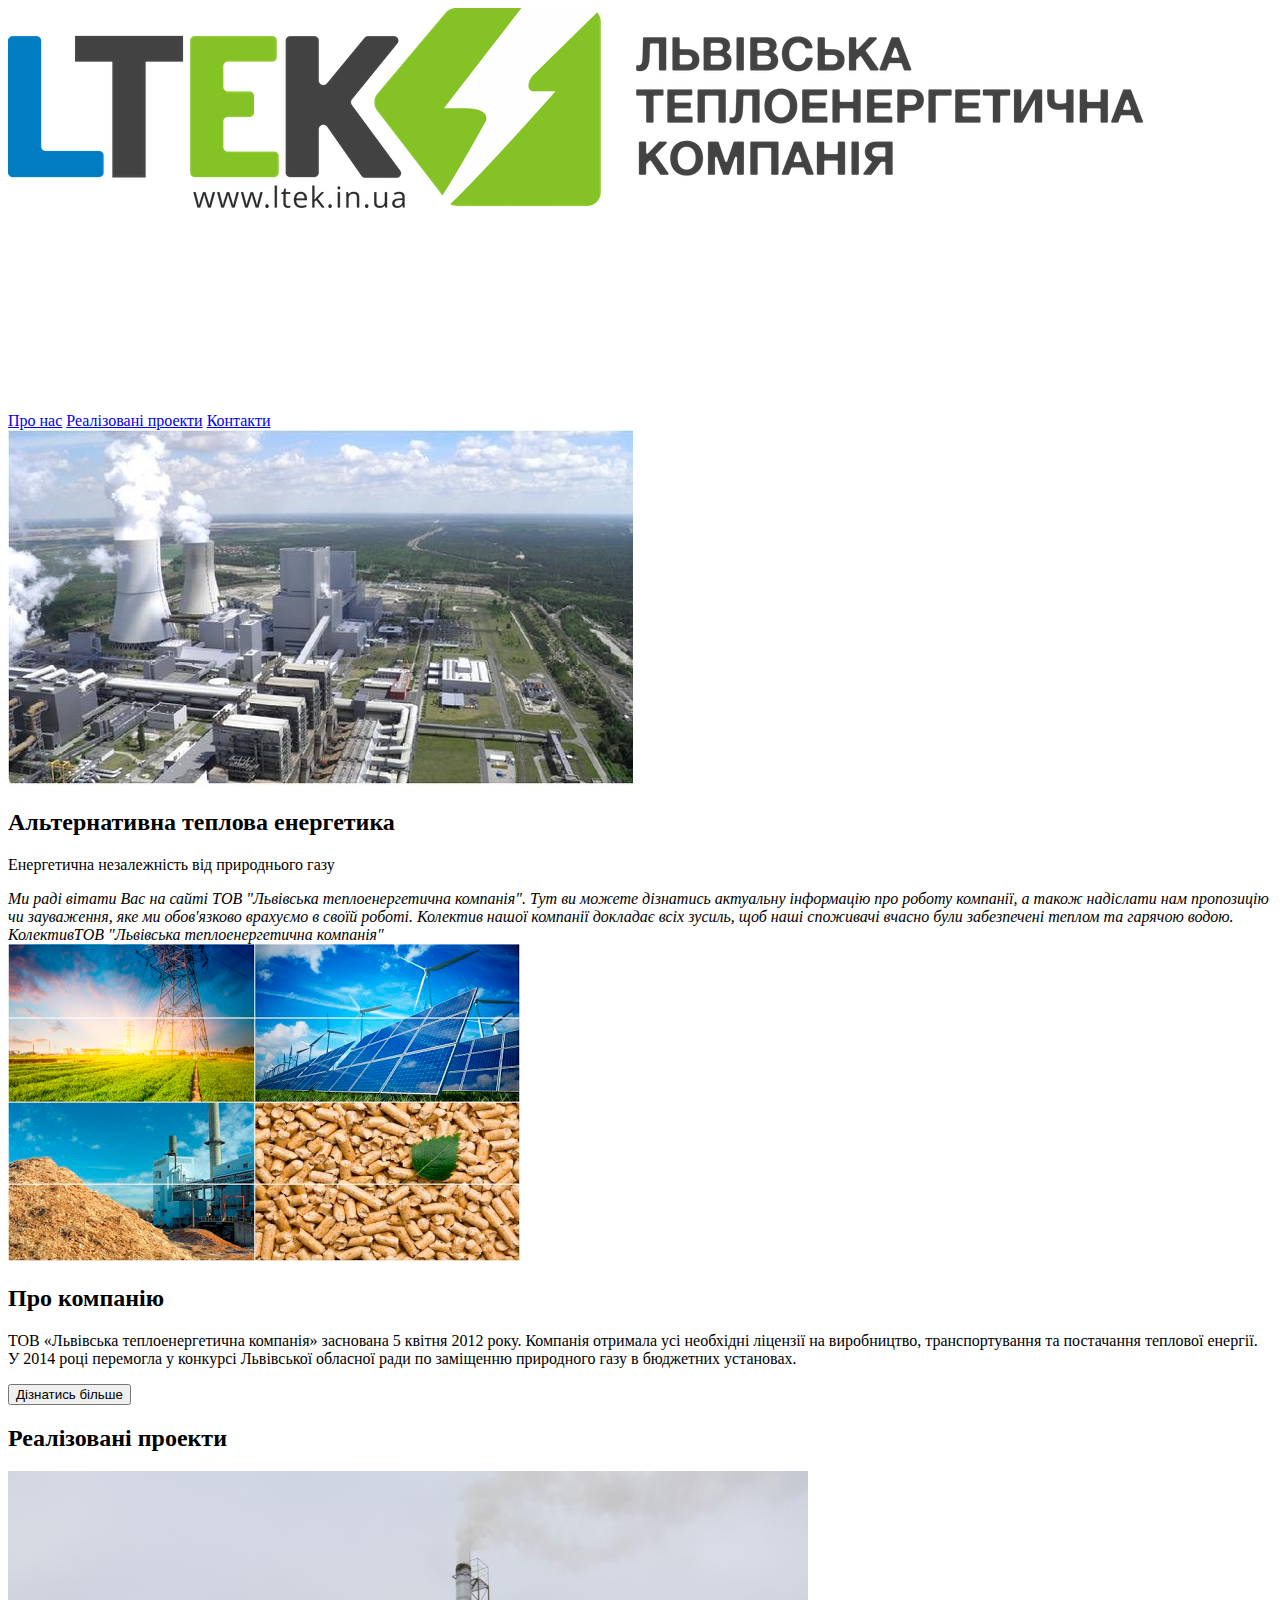
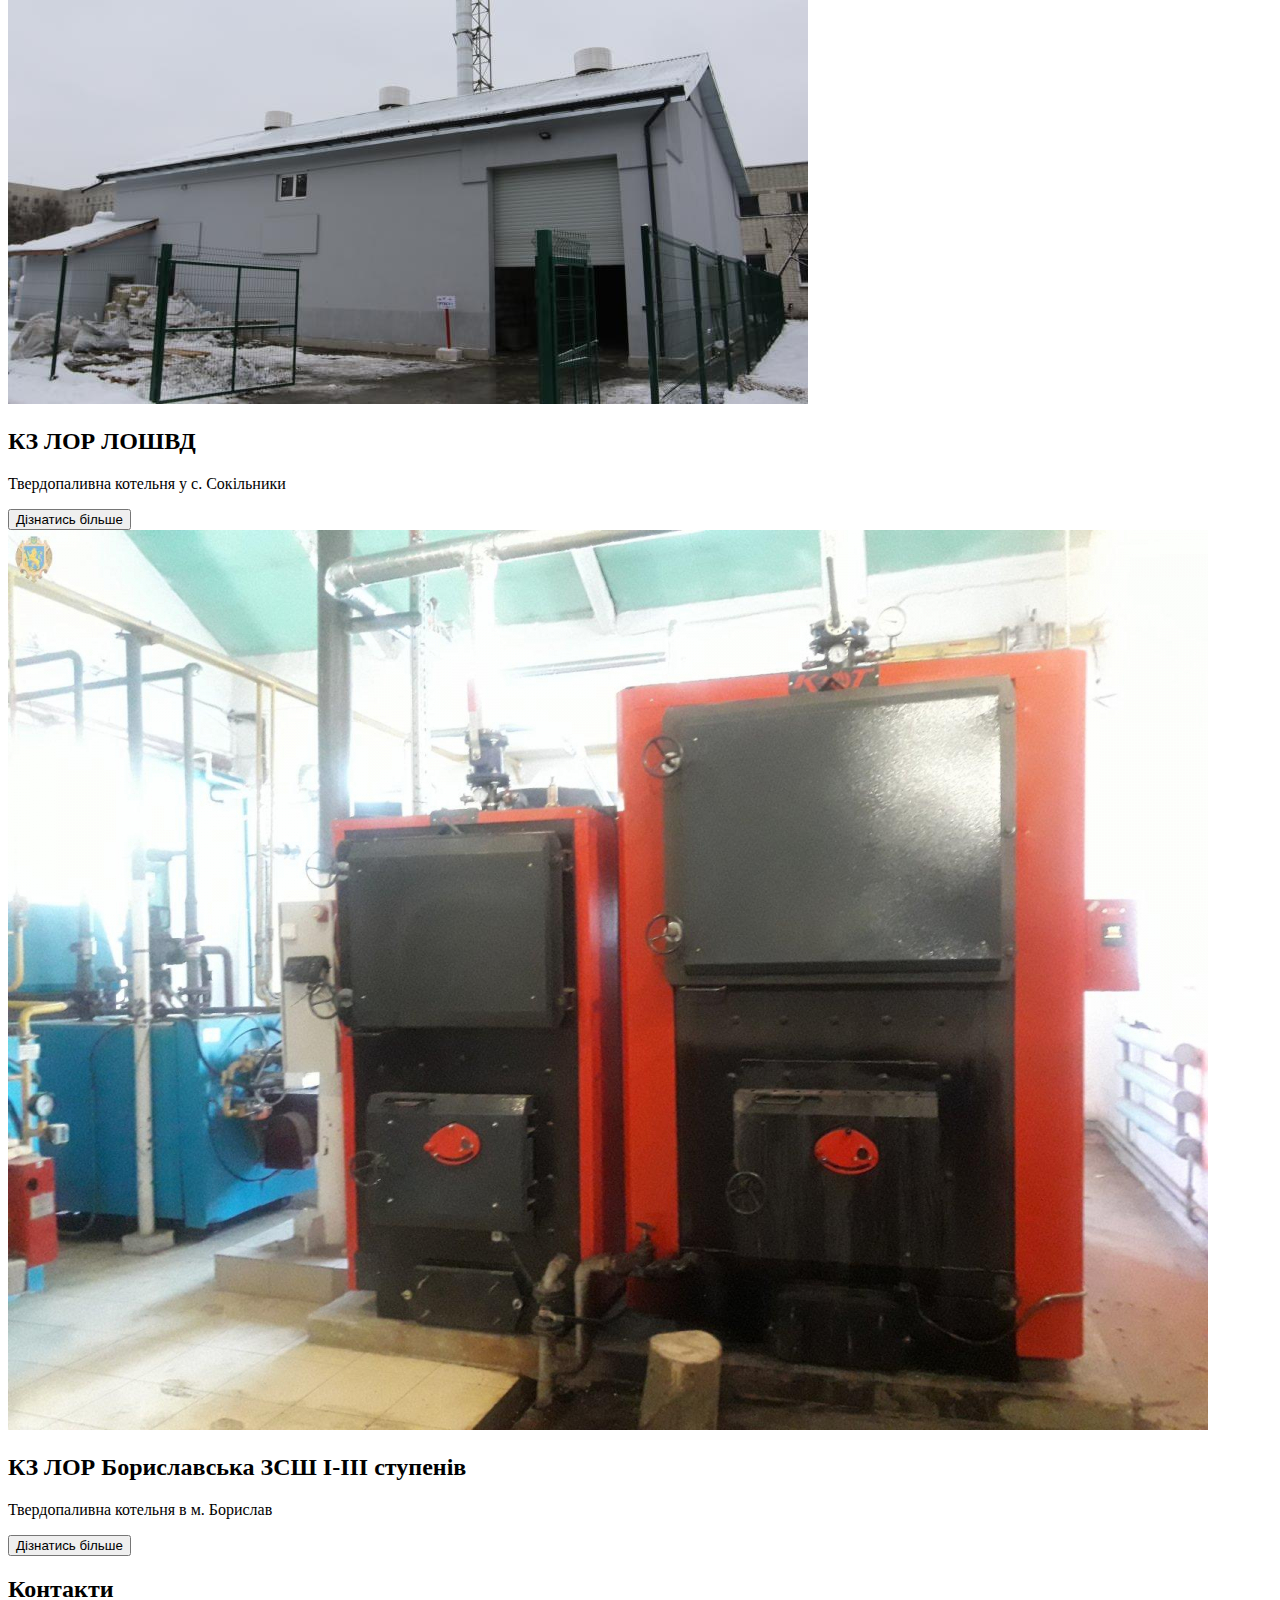
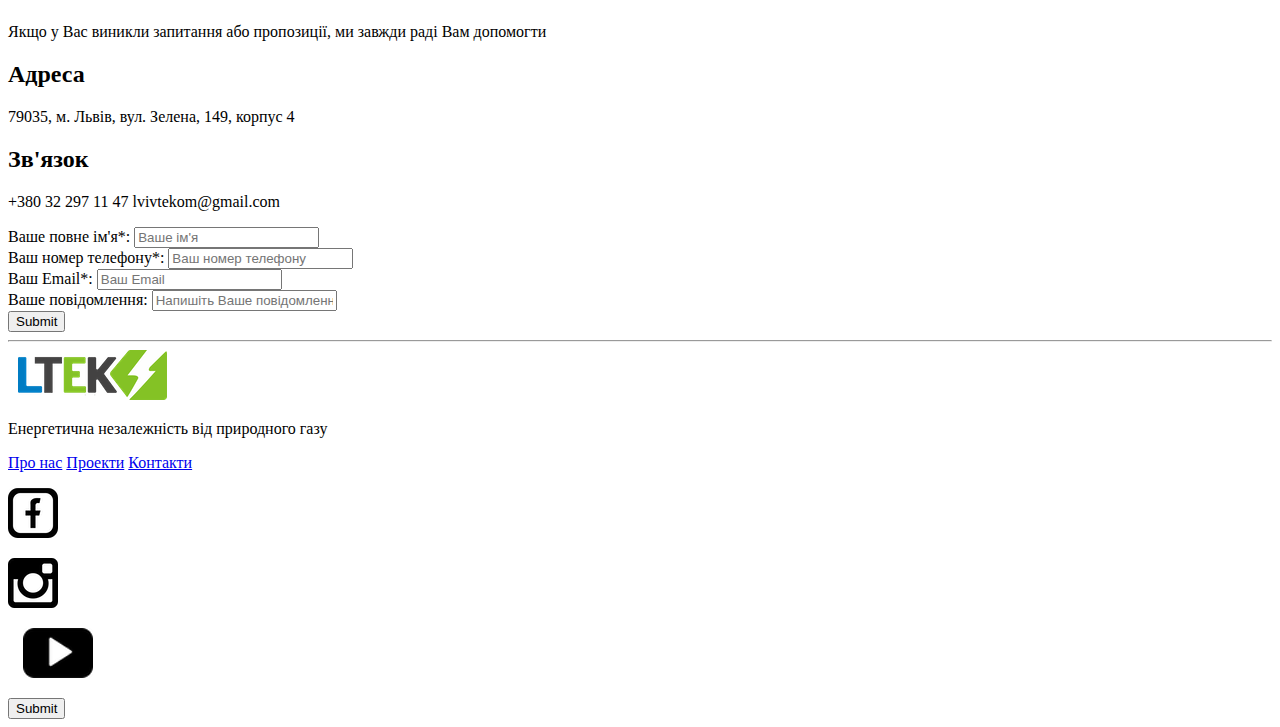
==== index.html @ 94f96f2f "Eding footer" ====
<!DOCTYPE html>
<html lang="uk">
<head>
    <meta charset="UTF-8">
    <meta name="viewport" content="width=device-width, initial-scale=1.0">
    <title>LTEK</title>
</head>
<body>
    <header>
         <img src="img/lteklogo.png" alt="logo ltek">
         <nav>
             <a href="#about_us">Про нас</a> 
             <a href="#projects">Реалізовані проекти</a> 
             <a href="#contacts">Контакти</a> 
         </nav>
         <div class="baner">
             <img src="img/teplostancija.jpg" alt="теплостанція">

             <h2>Альтернативна теплова енергетика</h2>
             <p>Енергетична незалежність від природнього газу</p>
             <i>
             Ми раді вітати Вас на сайті ТОВ "Львівська теплоенергетична компанія". Тут ви можете дізнатись актуальну інформацію про роботу компанії, 
             а також надіслати нам пропозицію чи зауваження, яке ми обов'язково врахуємо в своїй роботі.
             Колектив нашої компанії докладає всіх зусиль, щоб наші споживачі вчасно були забезпечені теплом та гарячою водою.
             КолективТОВ "Львівська теплоенергетична компанія"
             </i>
         </div>    
    </header>
    <main>
        <div class="about us">
            <img src="img/banerabus.jpg" alt="про нас">
            <h2 id="about_us">Про компанію</h2>
            <p>
                ТОВ «Львівська теплоенергетична компанія» заснована 5 квітня 2012 року. 
                Компанія отримала усі необхідні ліцензії на виробництво, транспортування та постачання теплової енергії. 
                У 2014 році перемогла у конкурсі Львівської обласної ради по заміщенню природного газу в бюджетних установах.
            </p>
            <form action="aboutus.html">
                <button>Дізнатись більше</button>
            </form>
        </div>
        <div class="projects">
        <h2 id="projects">Реалізовані проекти</h2>
            <div class="sokilnyky">
            <img src="img/sokilnyky.jpg" alt="котельня в сокільниках">
            <h2>КЗ ЛОР ЛОШВД</h2>
            <p>Твердопаливна котельня у с. Сокільники</p>
            <form action="sokilnyky.html">
                <button>Дізнатись більше</button>
            </form>    
            </div>
            <div class="boryslav">
            <img src="img/kotelnaboryslav.jpg" alt="котельня в бориславі">
            <h2>КЗ ЛОР Бориславська ЗСШ І-ІІІ ступенів</h2>
            <p>Твердопаливна котельня в м. Борислав</p>
            <form action="boryslav.html">
                <button>Дізнатись більше</button>
            </form> 
            </div>
        </div>
        <div class="contacts">
            <!---Contacts-->
            <div>
                 <h2 id="contacts">Контакти</h2>
                 <p>Якщо у Вас виникли запитання або пропозиції, ми завжди раді Вам допомогти</p>
                 <h2>Адреса</h2>
                 <p>79035, м. Львів, вул. Зелена, 149, корпус 4</p>
                 <h2>Зв'язок</h2>
                 <p>+380 32 297 11 47 lvivtekom@gmail.com</p>
            </div>
            <!--Map-->
            <div></div>
            <!--Form-->
            <div>
             <form action="https://formspree.io/xjvanzgj" method="post">
                <label id="email">Ваше повне ім'я*:
                        <input type="text" placeholder="Ваше ім'я" name="user name" required>
                    </label><br> 
                    <label>Ваш номер телефону*:
                        <input type="text" placeholder="Ваш номер телефону" name="user phone number" required>
                    </label><br>   
                    <label>Ваш Email*:
                        <input type="email" placeholder="Ваш Email" name="user email" required>
                    </label><br>
                    <label>Ваше повідомлення:
                        <input type="text" placeholder="Напишіть Ваше повідомлення" name="textarea" required>
                    </label><br>
                    <label>
                        <input type="submit">
                    </label> 
             </form>       
            </div>
        </div>
    </main>
    <hr>
    <footer>
    <!--Block ltek-->
        <div>
            <img src="img/logosmal.png" alt="маленьке лого">
            <p>Енергетична незалежність від природного газу</p>
        </div>
        <!--Block Nav-->
        <div>
            <nav>
                <a href="#about_us">Про нас</a> 
                <a href="#projects">Проекти</a> 
                <a href="#contacts">Контакти</a> 
            </nav>
        </div>
        <!--Block Social-->
        <div>
            <p><a href="https://www.facebook.com/LTEK-%D0%9B%D1%8C%D0%B2%D1%96%D0%B2%D1%81%D1%8C%D0%BA%D0%B0-%D1%82%D0%B5%D0%BF%D0%BB%D0%BE%D0%B5%D0%BD%D0%B5%D1%80%D0%B3%D0%B5%D1%82%D0%B8%D1%87%D0%BD%D0%B0-%D0%BA%D0%BE%D0%BC%D0%BF%D0%B0%D0%BD%D1%96%D1%8F-985039358266284"><img src="img/facelogo.png" alt="facebook"></a></p>
            <p><a href="https://www.instagram.com/"><img src="img/instalogo.png" alt="instagram"></a></p>
            <p><a href="https://www.youtube.com./"><img src="img/youtubelogo.png" alt="youtube"></a></p> 
        </div>
        <!--Block Send Email-->
        <div>
         <form action="#email" method="post">
            <label>
                <input type="submit">
            </label> 
         </form> 
        </div>
    </footer>
</body>
</html>
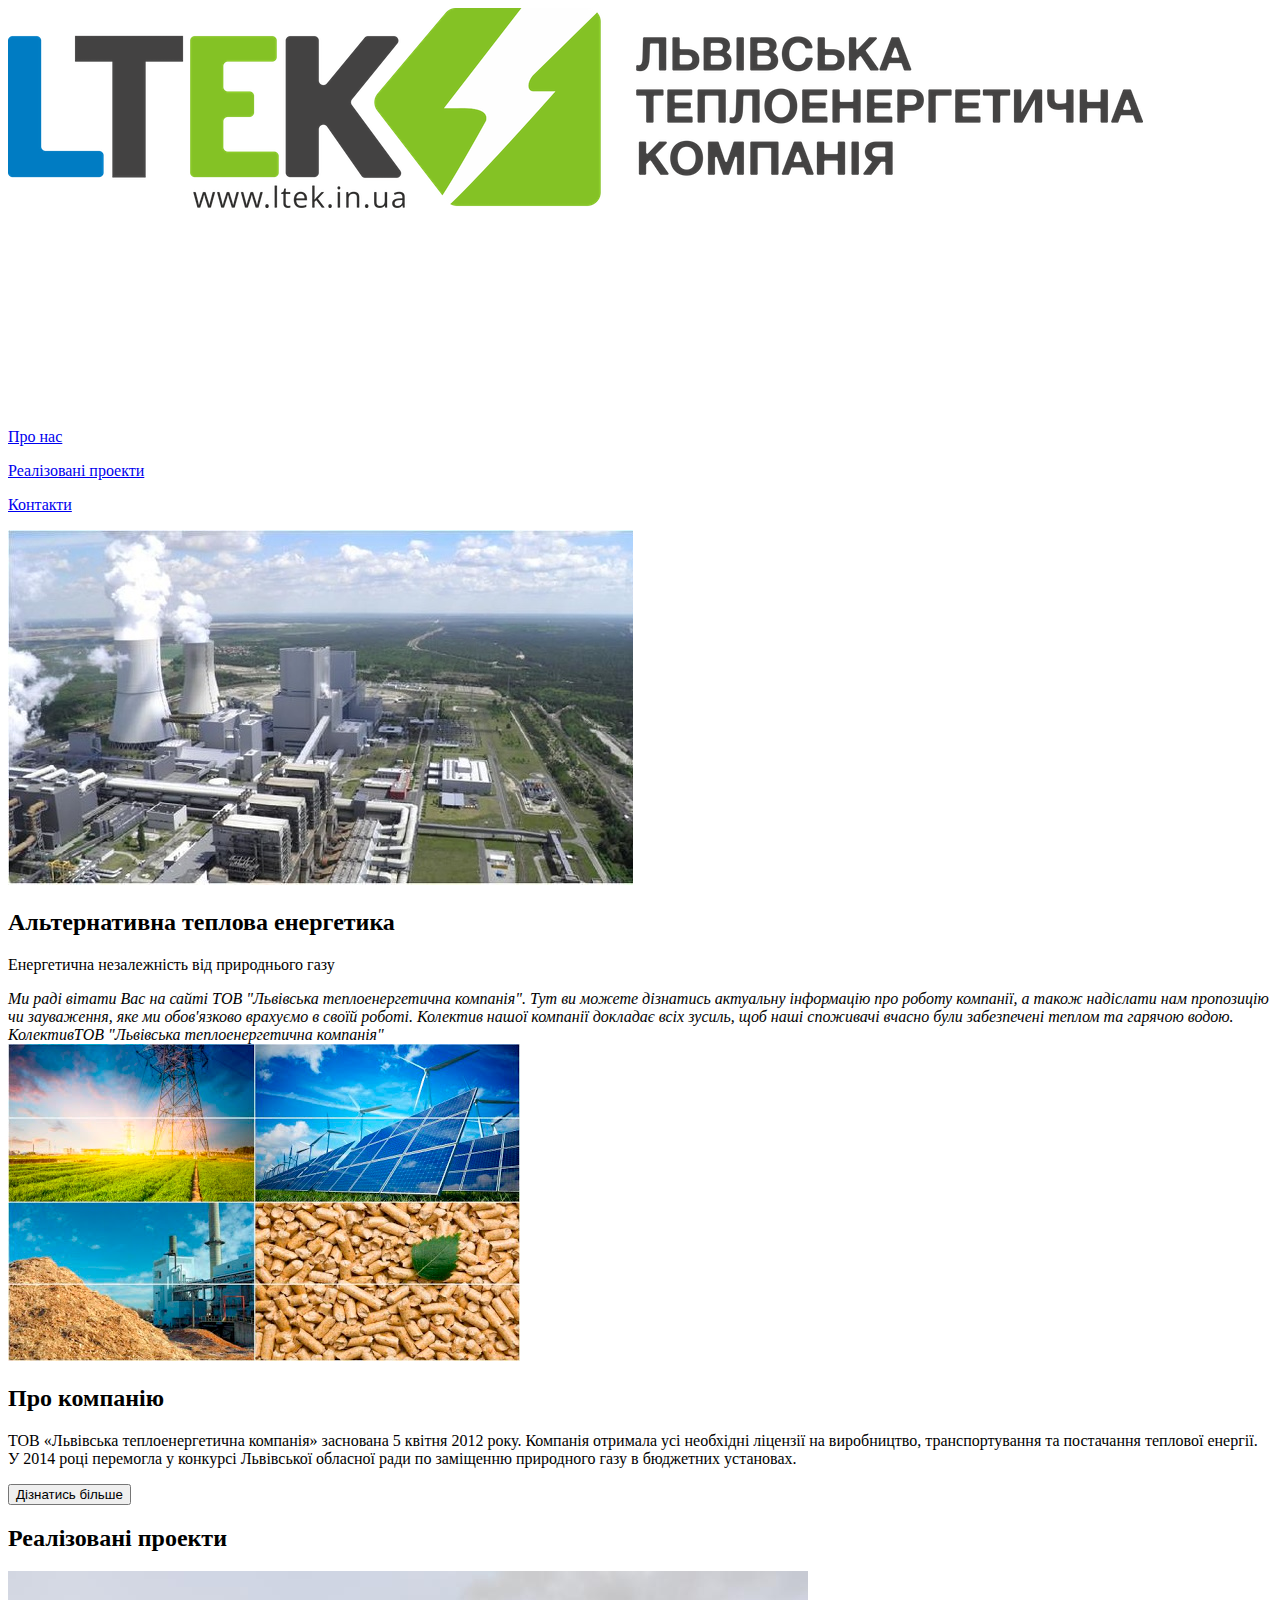
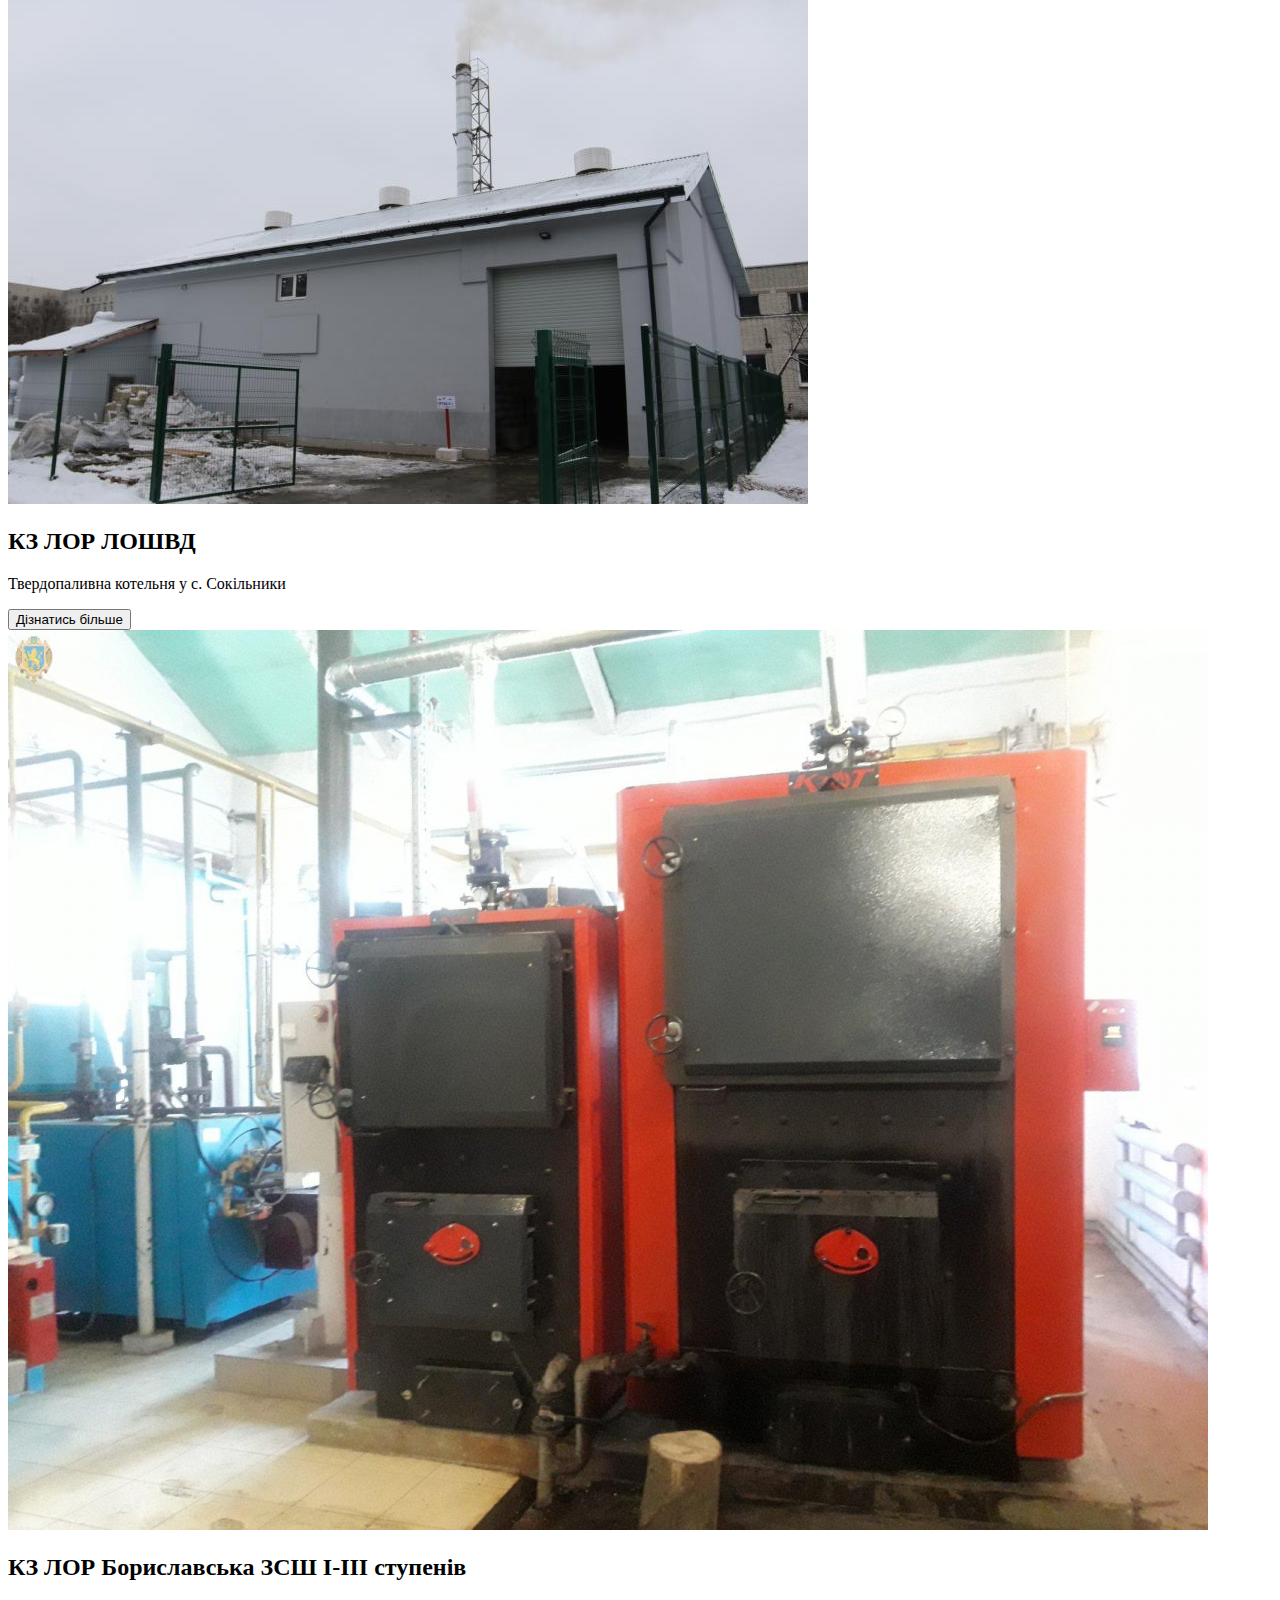
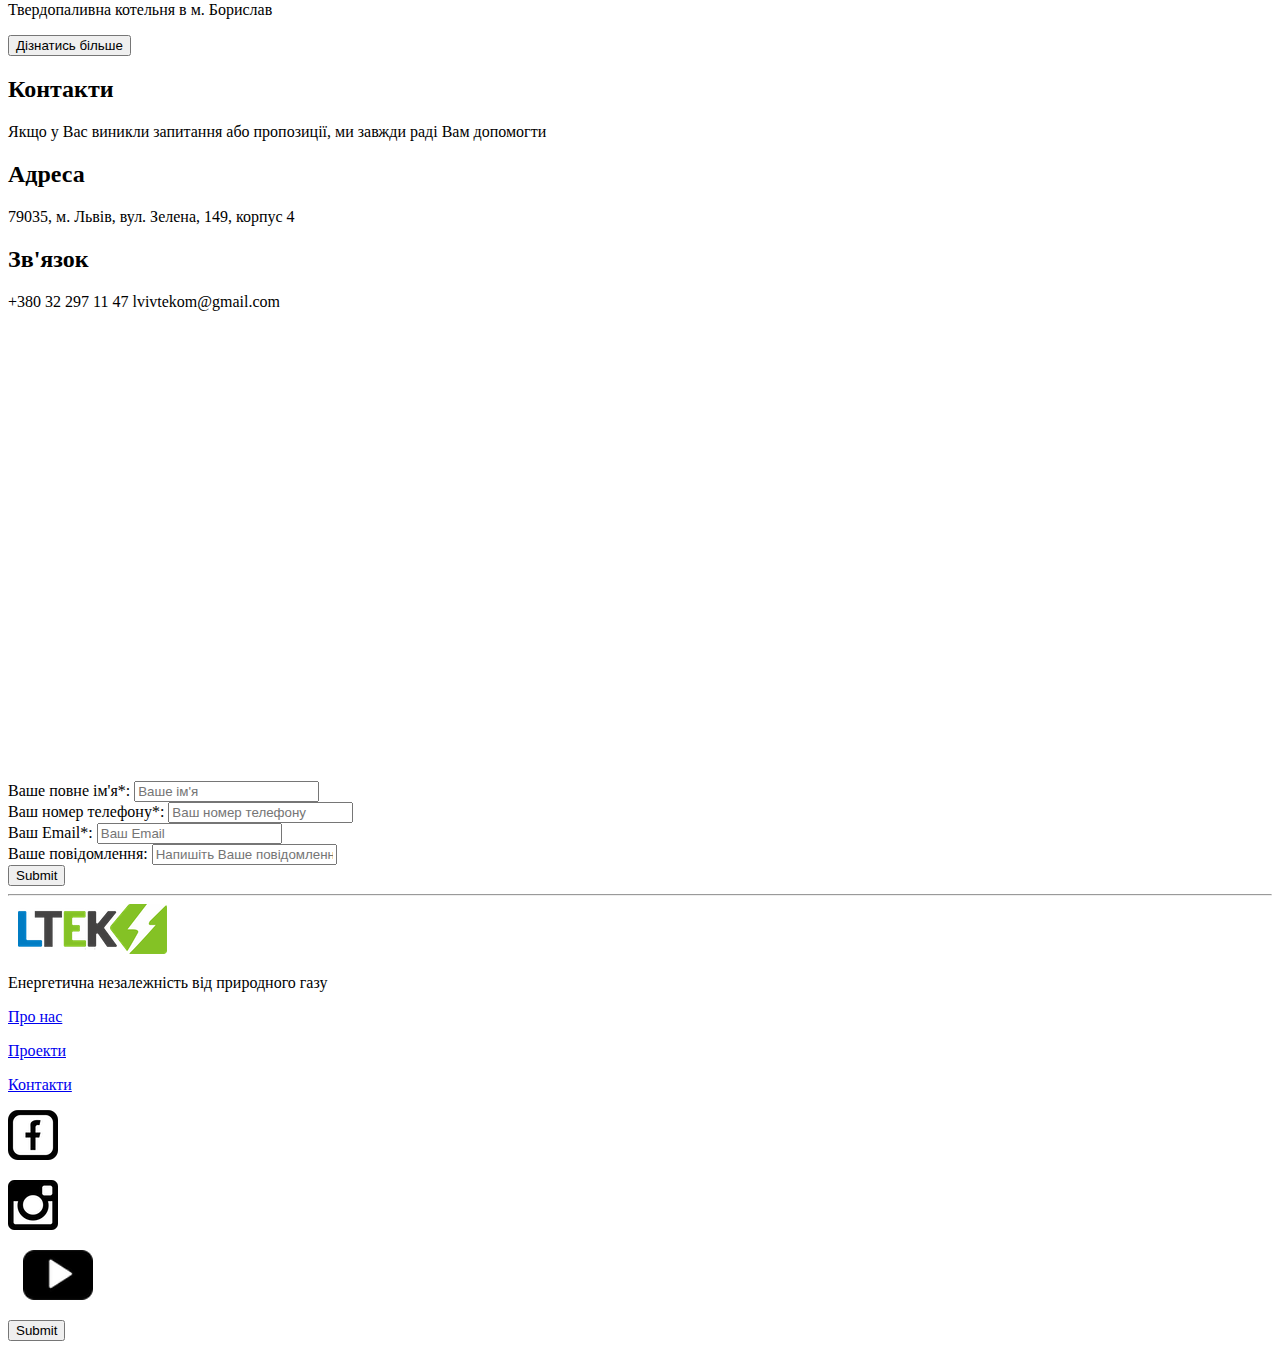
==== commit 95a7eedc: "Edd paragraph" ====
--- a/index.html
+++ b/index.html
@@ -9,9 +9,9 @@
     <header>
          <img src="img/lteklogo.png" alt="logo ltek">
          <nav>
-             <a href="#about_us">Про нас</a> 
-             <a href="#projects">Реалізовані проекти</a> 
-             <a href="#contacts">Контакти</a> 
+             <p><a href="#about_us">Про нас</a></p> 
+             <p><a href="#projects">Реалізовані проекти</a><p> 
+             <p><a href="#contacts">Контакти</a></p> 
          </nav>
          <div class="baner">
              <img src="img/teplostancija.jpg" alt="теплостанція">
@@ -69,7 +69,9 @@
                  <p>+380 32 297 11 47 lvivtekom@gmail.com</p>
             </div>
             <!--Map-->
-            <div></div>
+            <div>
+                <iframe src="https://www.google.com/maps/embed?pb=!1m18!1m12!1m3!1d1079.5494850523044!2d24.060836368935476!3d49.81314062040623!2m3!1f0!2f0!3f0!3m2!1i1024!2i768!4f13.1!3m3!1m2!1s0x473ae8040be5b4b1%3A0x17933a76e7e76fe6!2z0YPQuy4g0JfQtdC70ZHQvdCw0Y8sIDE0OQ!5e0!3m2!1sru!2sua!4v1602496177119!5m2!1sru!2sua" width="600" height="450" style="border:0;" allowfullscreen="" aria-hidden="false" tabindex="0"></iframe>
+            </div>
             <!--Form-->
             <div>
              <form action="https://formspree.io/xjvanzgj" method="post">
@@ -102,9 +104,9 @@
         <!--Block Nav-->
         <div>
             <nav>
-                <a href="#about_us">Про нас</a> 
-                <a href="#projects">Проекти</a> 
-                <a href="#contacts">Контакти</a> 
+                <p><a href="#about_us">Про нас</a></p> 
+                <p><a href="#projects">Проекти</a></p> 
+                <p><a href="#contacts">Контакти</a></p> 
             </nav>
         </div>
         <!--Block Social-->
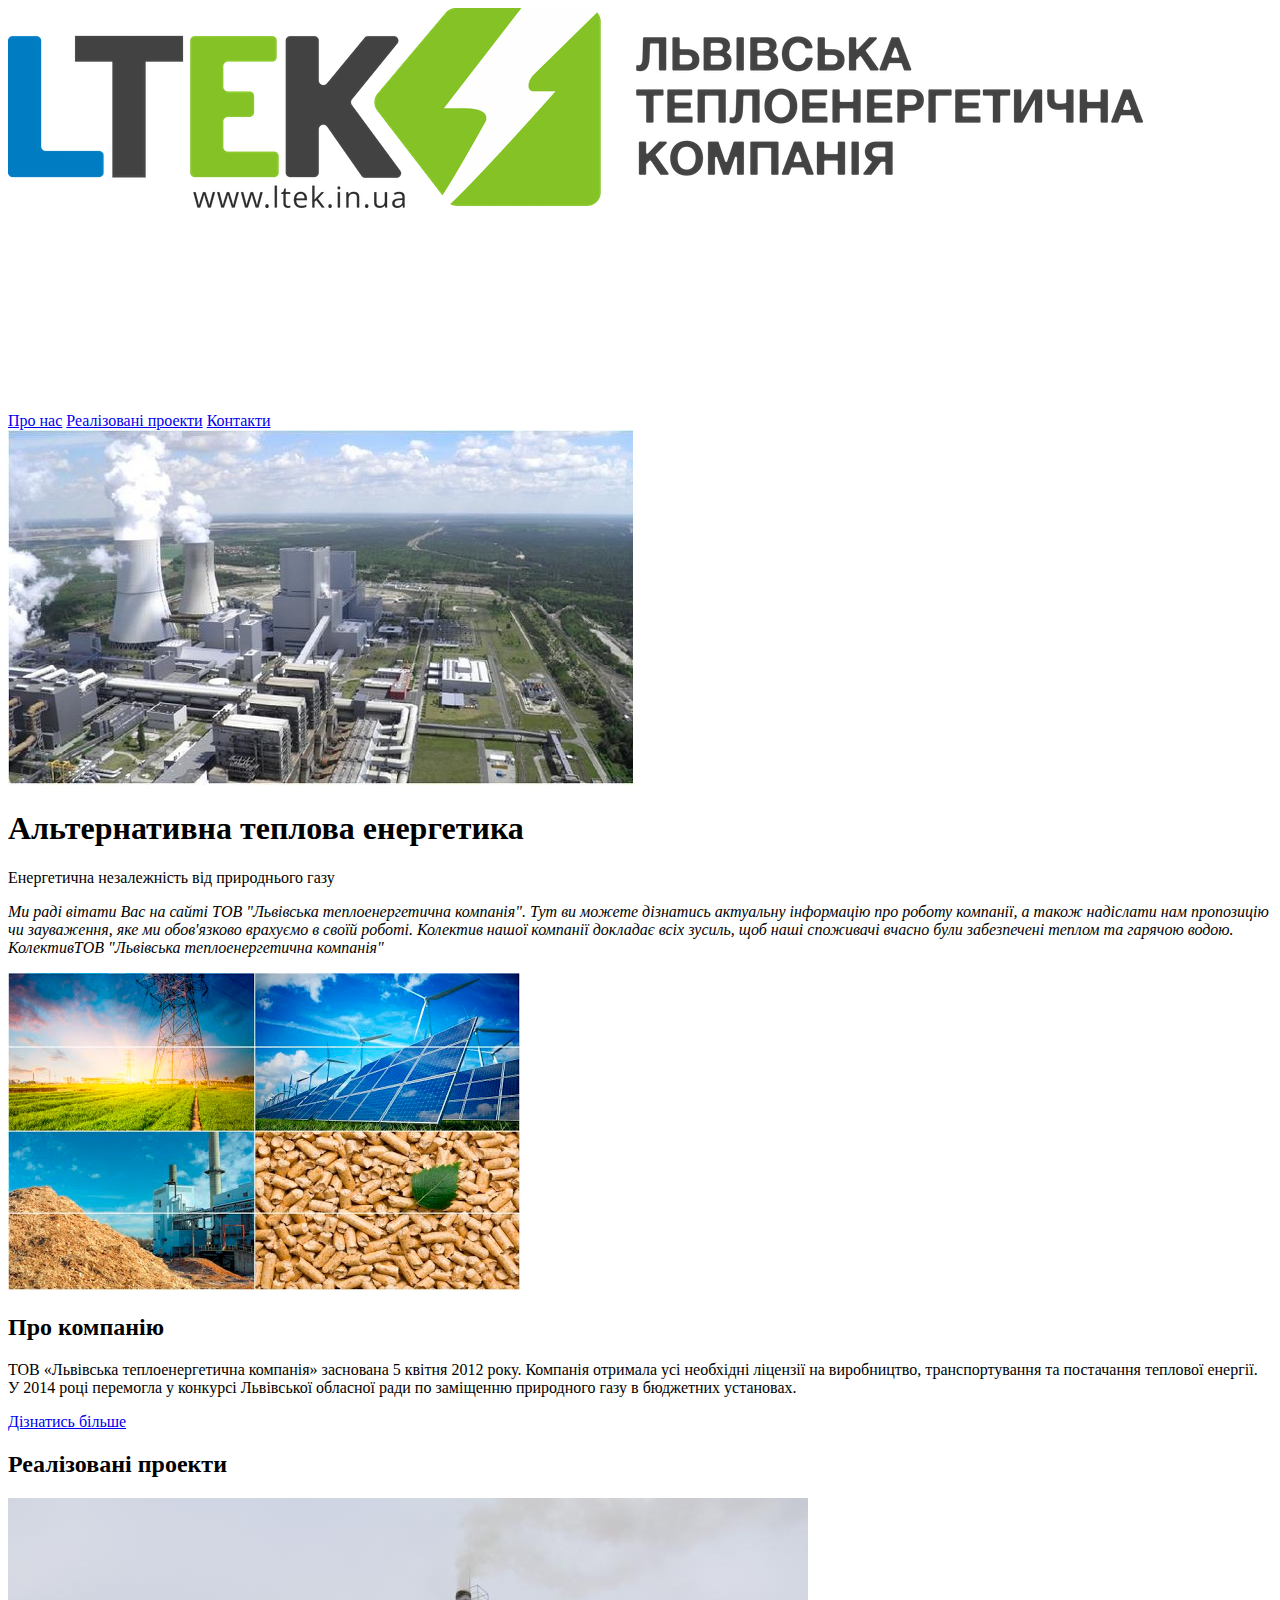
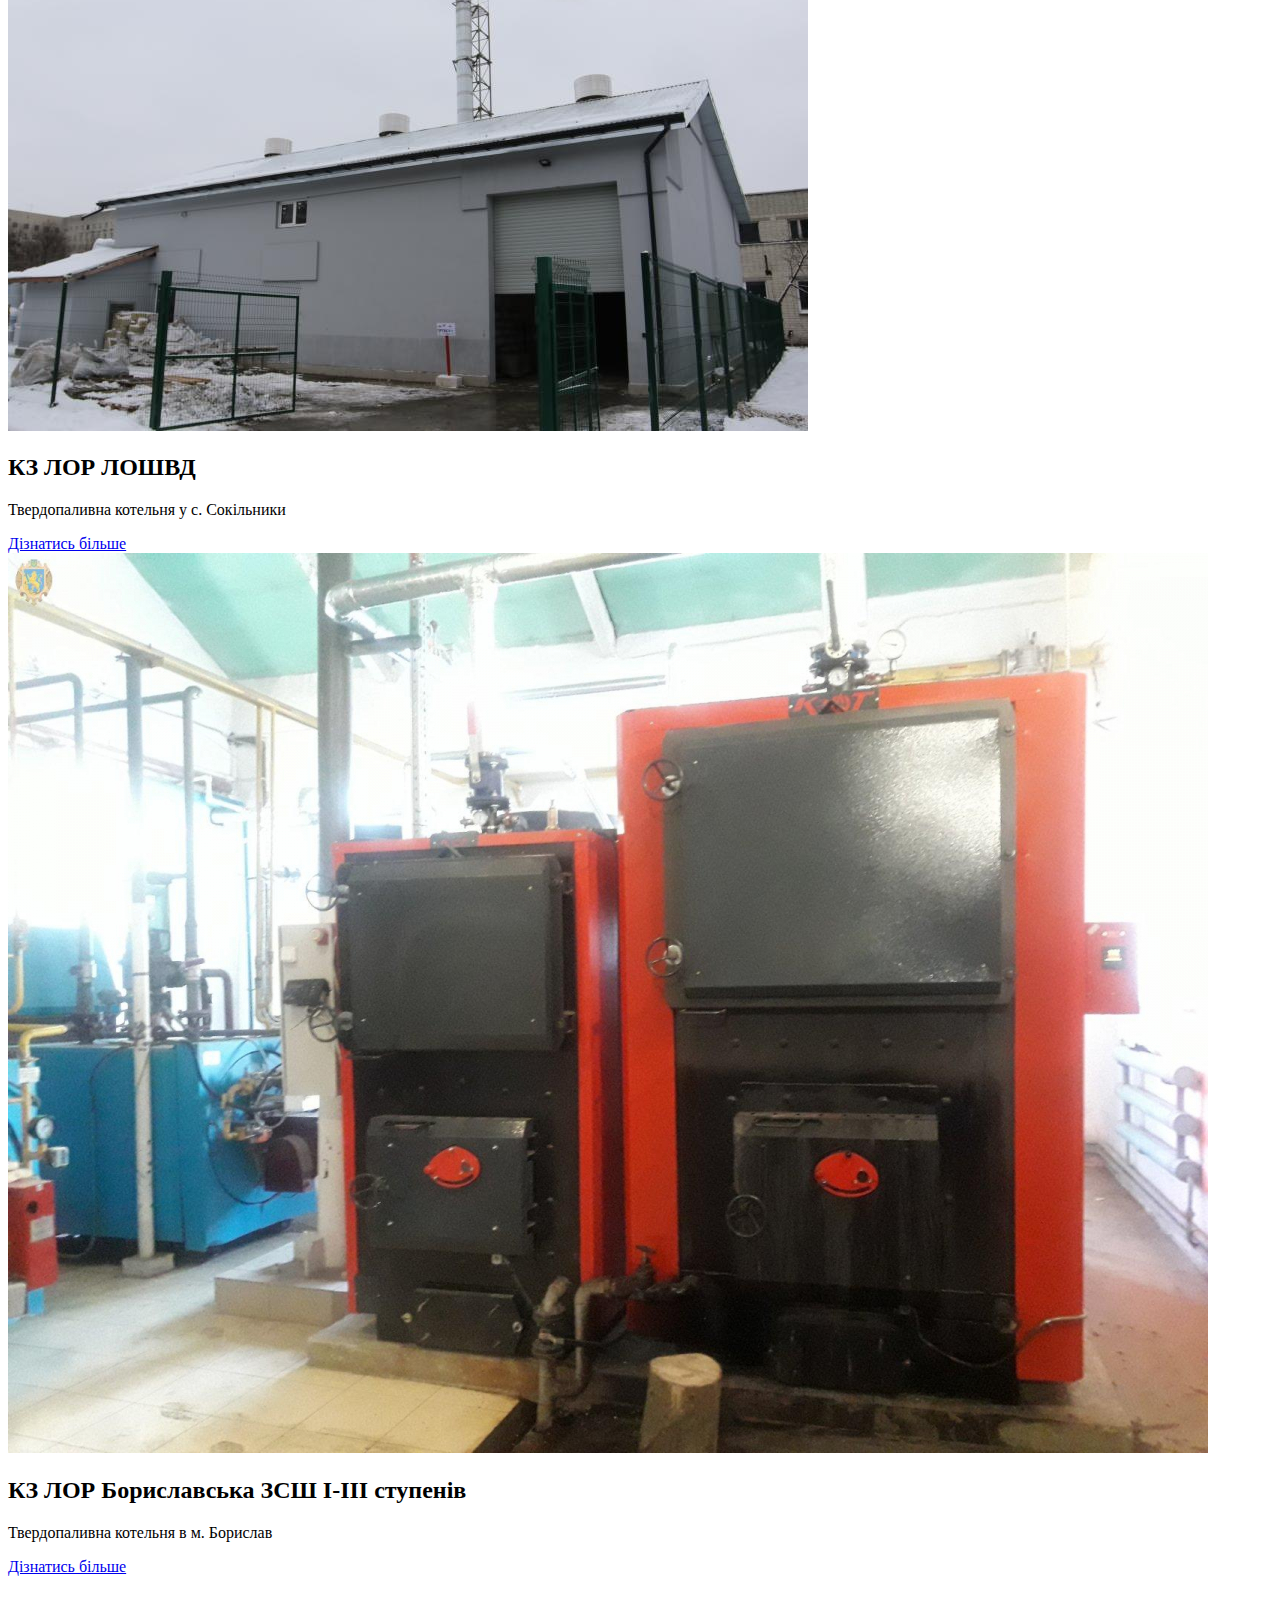
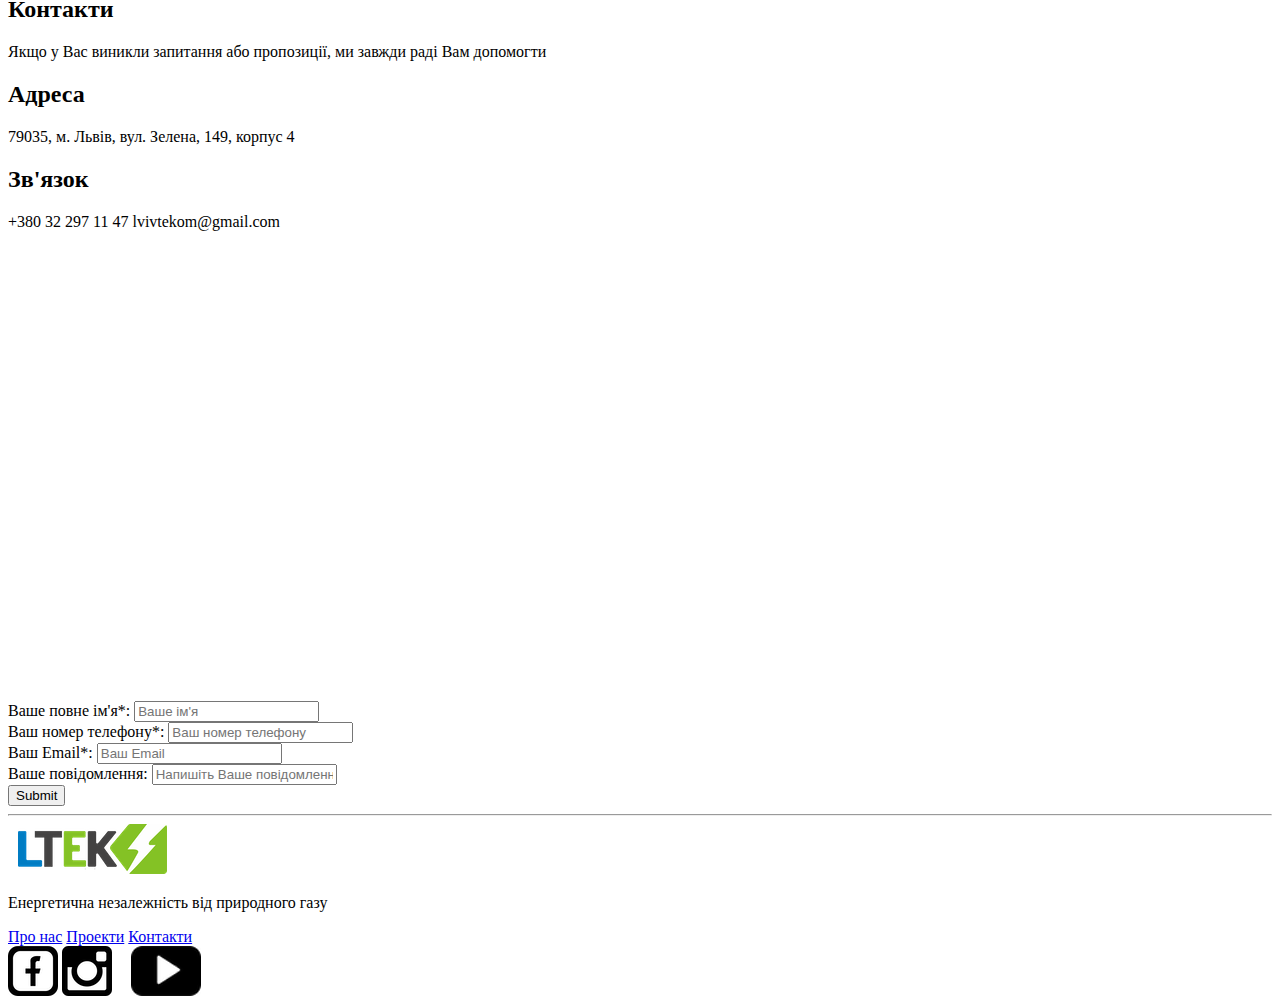
==== commit 7d9d69a9: "Adding errors" ====
--- a/index.html
+++ b/index.html
@@ -9,35 +9,35 @@
     <header>
          <img src="img/lteklogo.png" alt="logo ltek">
          <nav>
-             <p><a href="#about_us">Про нас</a></p> 
-             <p><a href="#projects">Реалізовані проекти</a><p> 
-             <p><a href="#contacts">Контакти</a></p> 
+             <a href="#about-us">Про нас</a>
+             <a href="#projects">Реалізовані проекти</a>
+             <a href="#contacts">Контакти</a>
          </nav>
          <div class="baner">
              <img src="img/teplostancija.jpg" alt="теплостанція">
 
-             <h2>Альтернативна теплова енергетика</h2>
+             <h1>Альтернативна теплова енергетика</h1>
              <p>Енергетична незалежність від природнього газу</p>
-             <i>
-             Ми раді вітати Вас на сайті ТОВ "Львівська теплоенергетична компанія". Тут ви можете дізнатись актуальну інформацію про роботу компанії, 
-             а також надіслати нам пропозицію чи зауваження, яке ми обов'язково врахуємо в своїй роботі.
-             Колектив нашої компанії докладає всіх зусиль, щоб наші споживачі вчасно були забезпечені теплом та гарячою водою.
-             КолективТОВ "Львівська теплоенергетична компанія"
-             </i>
+             <p>
+                 <i>
+                    Ми раді вітати Вас на сайті ТОВ "Львівська теплоенергетична компанія". Тут ви можете дізнатись актуальну інформацію про роботу компанії, 
+                    а також надіслати нам пропозицію чи зауваження, яке ми обов'язково врахуємо в своїй роботі.
+                    Колектив нашої компанії докладає всіх зусиль, щоб наші споживачі вчасно були забезпечені теплом та гарячою водою.
+                    КолективТОВ "Львівська теплоенергетична компанія"
+                 </i>
+             </p>    
          </div>    
     </header>
     <main>
-        <div class="about us">
+        <div class="about-us">
             <img src="img/banerabus.jpg" alt="про нас">
-            <h2 id="about_us">Про компанію</h2>
+            <h2 id="about-us">Про компанію</h2>
             <p>
                 ТОВ «Львівська теплоенергетична компанія» заснована 5 квітня 2012 року. 
                 Компанія отримала усі необхідні ліцензії на виробництво, транспортування та постачання теплової енергії. 
                 У 2014 році перемогла у конкурсі Львівської обласної ради по заміщенню природного газу в бюджетних установах.
             </p>
-            <form action="aboutus.html">
-                <button>Дізнатись більше</button>
-            </form>
+            <a href="aboutus.html">Дізнатись більше</a>
         </div>
         <div class="projects">
         <h2 id="projects">Реалізовані проекти</h2>
@@ -45,17 +45,13 @@
             <img src="img/sokilnyky.jpg" alt="котельня в сокільниках">
             <h2>КЗ ЛОР ЛОШВД</h2>
             <p>Твердопаливна котельня у с. Сокільники</p>
-            <form action="sokilnyky.html">
-                <button>Дізнатись більше</button>
-            </form>    
+            <a href="sokilnyky.html">Дізнатись більше</a>   
             </div>
             <div class="boryslav">
             <img src="img/kotelnaboryslav.jpg" alt="котельня в бориславі">
             <h2>КЗ ЛОР Бориславська ЗСШ І-ІІІ ступенів</h2>
             <p>Твердопаливна котельня в м. Борислав</p>
-            <form action="boryslav.html">
-                <button>Дізнатись більше</button>
-            </form> 
+            <a href="boryslav.html">Дізнатись більше</a>
             </div>
         </div>
         <div class="contacts">
@@ -76,20 +72,20 @@
             <div>
              <form action="https://formspree.io/xjvanzgj" method="post">
                 <label id="email">Ваше повне ім'я*:
-                        <input type="text" placeholder="Ваше ім'я" name="user name" required>
-                    </label><br> 
-                    <label>Ваш номер телефону*:
-                        <input type="text" placeholder="Ваш номер телефону" name="user phone number" required>
-                    </label><br>   
-                    <label>Ваш Email*:
-                        <input type="email" placeholder="Ваш Email" name="user email" required>
-                    </label><br>
-                    <label>Ваше повідомлення:
-                        <input type="text" placeholder="Напишіть Ваше повідомлення" name="textarea" required>
-                    </label><br>
-                    <label>
-                        <input type="submit">
-                    </label> 
+                    <input type="text" placeholder="Ваше ім'я" name="user name" required>
+                </label><br> 
+                <label>Ваш номер телефону*:
+                    <input type="text" placeholder="Ваш номер телефону" name="user phone number" required>
+                </label><br>   
+                <label>Ваш Email*:
+                    <input type="email" placeholder="Ваш Email" name="user email" required>
+                </label><br>
+                <label>Ваше повідомлення:
+                    <input type="text" placeholder="Напишіть Ваше повідомлення" name="textarea" required>
+                </label><br>
+                <label>
+                    <input type="submit">
+                </label> 
              </form>       
             </div>
         </div>
@@ -104,24 +100,16 @@
         <!--Block Nav-->
         <div>
             <nav>
-                <p><a href="#about_us">Про нас</a></p> 
-                <p><a href="#projects">Проекти</a></p> 
-                <p><a href="#contacts">Контакти</a></p> 
+                <a href="#about-us">Про нас</a> 
+                <a href="#projects">Проекти</a> 
+                <a href="#contacts">Контакти</a> 
             </nav>
         </div>
         <!--Block Social-->
         <div>
-            <p><a href="https://www.facebook.com/LTEK-%D0%9B%D1%8C%D0%B2%D1%96%D0%B2%D1%81%D1%8C%D0%BA%D0%B0-%D1%82%D0%B5%D0%BF%D0%BB%D0%BE%D0%B5%D0%BD%D0%B5%D1%80%D0%B3%D0%B5%D1%82%D0%B8%D1%87%D0%BD%D0%B0-%D0%BA%D0%BE%D0%BC%D0%BF%D0%B0%D0%BD%D1%96%D1%8F-985039358266284"><img src="img/facelogo.png" alt="facebook"></a></p>
-            <p><a href="https://www.instagram.com/"><img src="img/instalogo.png" alt="instagram"></a></p>
-            <p><a href="https://www.youtube.com./"><img src="img/youtubelogo.png" alt="youtube"></a></p> 
-        </div>
-        <!--Block Send Email-->
-        <div>
-         <form action="#email" method="post">
-            <label>
-                <input type="submit">
-            </label> 
-         </form> 
+            <a href="https://www.facebook.com/LTEK-%D0%9B%D1%8C%D0%B2%D1%96%D0%B2%D1%81%D1%8C%D0%BA%D0%B0-%D1%82%D0%B5%D0%BF%D0%BB%D0%BE%D0%B5%D0%BD%D0%B5%D1%80%D0%B3%D0%B5%D1%82%D0%B8%D1%87%D0%BD%D0%B0-%D0%BA%D0%BE%D0%BC%D0%BF%D0%B0%D0%BD%D1%96%D1%8F-985039358266284"><img src="img/facelogo.png" alt="facebook"></a>
+            <a href="https://www.instagram.com/"><img src="img/instalogo.png" alt="instagram"></a>
+            <a href="https://www.youtube.com./"><img src="img/youtubelogo.png" alt="youtube"></a> 
         </div>
     </footer>
 </body>
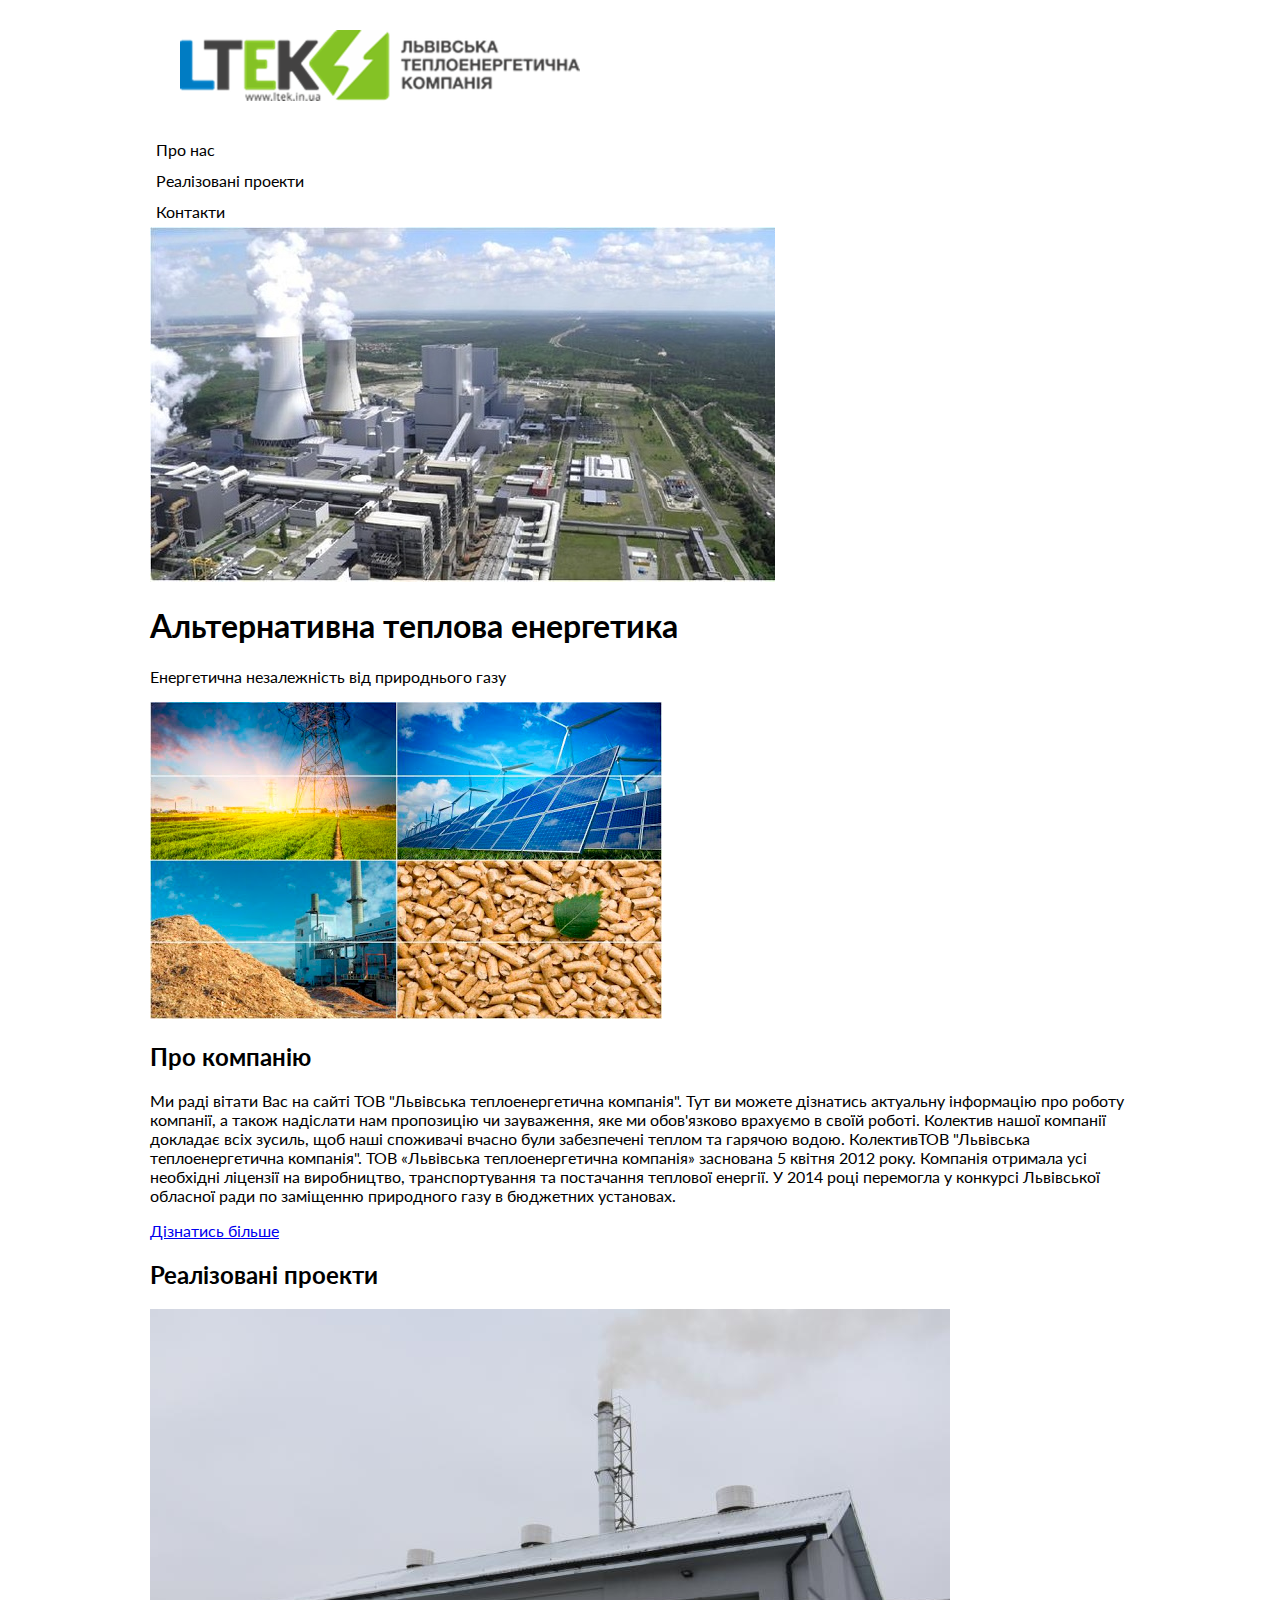
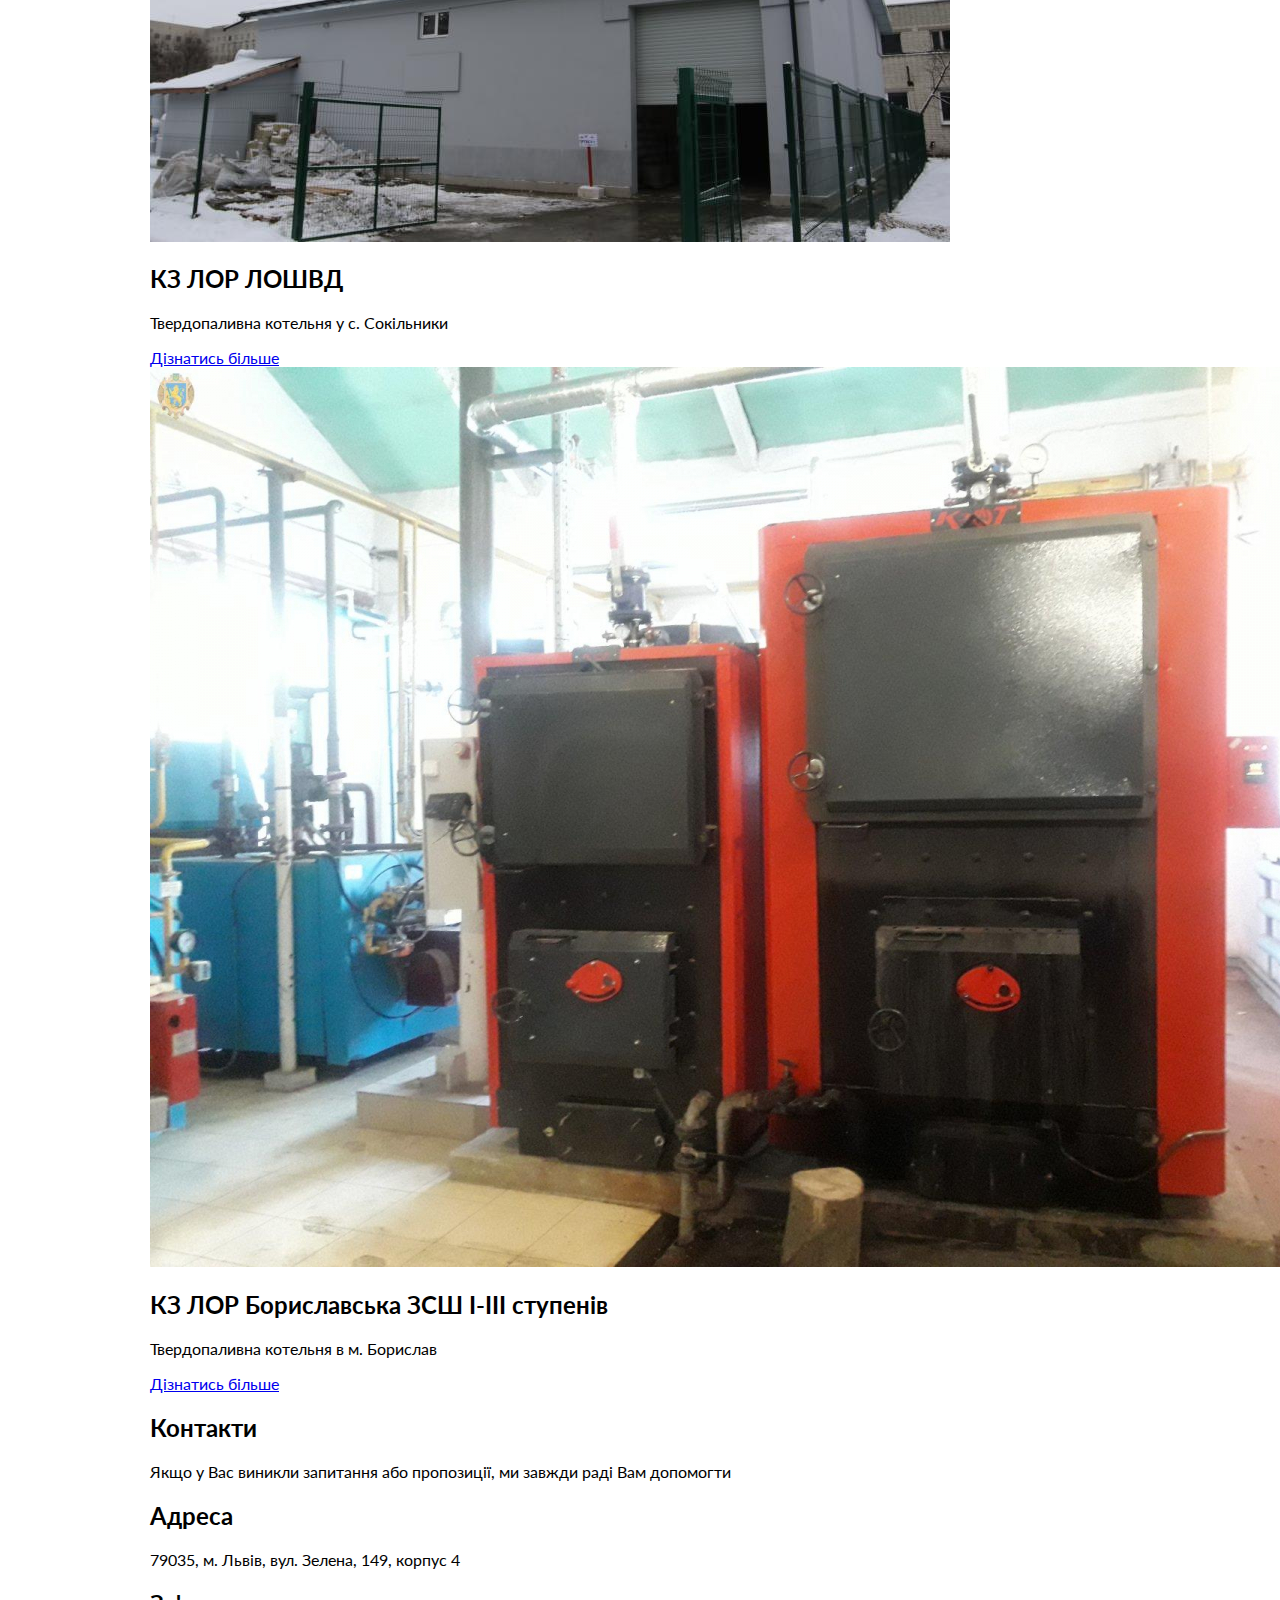
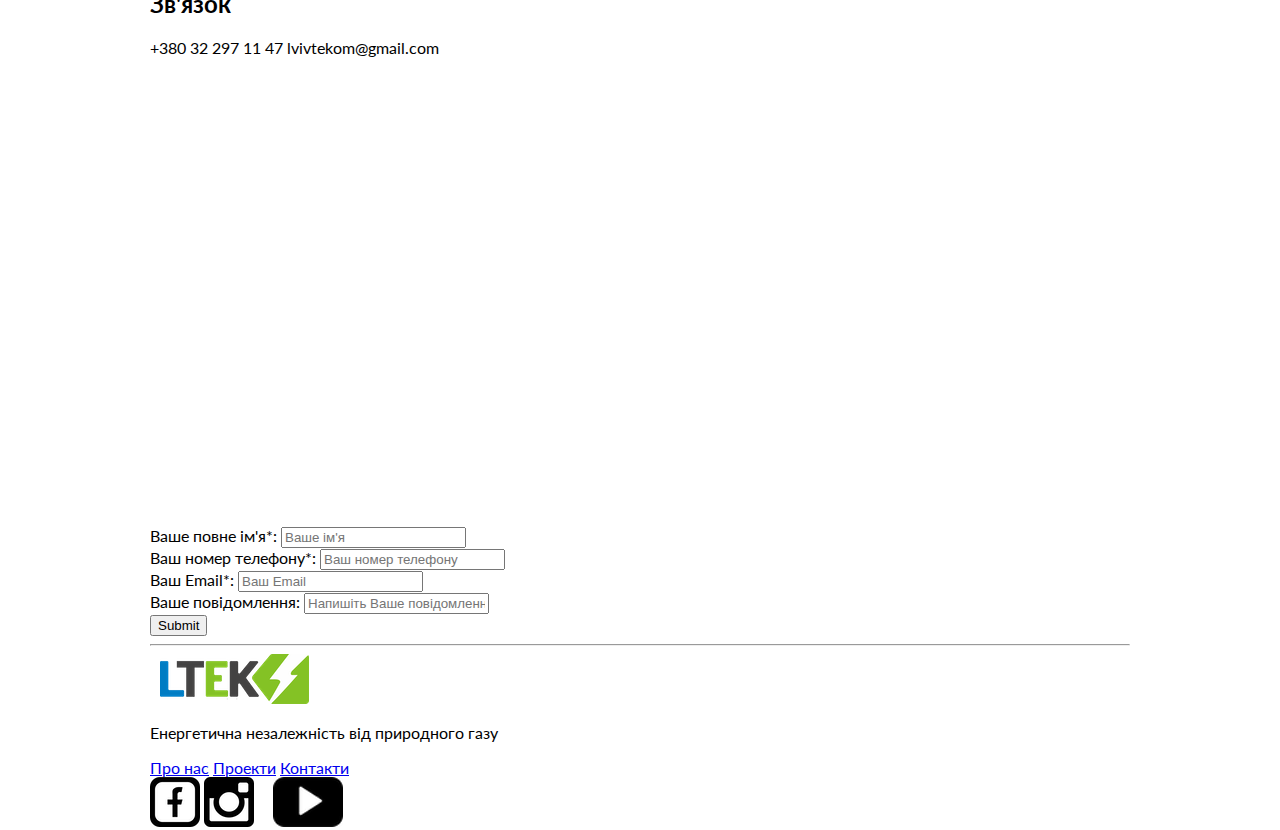
==== commit bd9a4b17: "Add css" ====
--- a/index.html
+++ b/index.html
@@ -4,28 +4,24 @@
     <meta charset="UTF-8">
     <meta name="viewport" content="width=device-width, initial-scale=1.0">
     <title>LTEK</title>
+    <link rel="stylesheet" href="css/index.css">
 </head>
 <body>
     <header>
-         <img src="img/lteklogo.png" alt="logo ltek">
-         <nav>
+        <div class="logo">
+             <img src="img/lteklogocrop.png" alt="logo ltek">
+        </div>     
+         <nav class="menu-items">
              <a href="#about-us">Про нас</a>
              <a href="#projects">Реалізовані проекти</a>
              <a href="#contacts">Контакти</a>
          </nav>
          <div class="baner">
              <img src="img/teplostancija.jpg" alt="теплостанція">
-
-             <h1>Альтернативна теплова енергетика</h1>
-             <p>Енергетична незалежність від природнього газу</p>
-             <p>
-                 <i>
-                    Ми раді вітати Вас на сайті ТОВ "Львівська теплоенергетична компанія". Тут ви можете дізнатись актуальну інформацію про роботу компанії, 
-                    а також надіслати нам пропозицію чи зауваження, яке ми обов'язково врахуємо в своїй роботі.
-                    Колектив нашої компанії докладає всіх зусиль, щоб наші споживачі вчасно були забезпечені теплом та гарячою водою.
-                    КолективТОВ "Львівська теплоенергетична компанія"
-                 </i>
-             </p>    
+             <div class="block-text">
+                 <h1>Альтернативна теплова енергетика</h1>
+                 <p>Енергетична незалежність від природнього газу</p>
+             </div>    
          </div>    
     </header>
     <main>
@@ -33,6 +29,10 @@
             <img src="img/banerabus.jpg" alt="про нас">
             <h2 id="about-us">Про компанію</h2>
             <p>
+                Ми раді вітати Вас на сайті ТОВ "Львівська теплоенергетична компанія". Тут ви можете дізнатись актуальну інформацію про роботу компанії, 
+                а також надіслати нам пропозицію чи зауваження, яке ми обов'язково врахуємо в своїй роботі.
+                Колектив нашої компанії докладає всіх зусиль, щоб наші споживачі вчасно були забезпечені теплом та гарячою водою.
+                КолективТОВ "Львівська теплоенергетична компанія".
                 ТОВ «Львівська теплоенергетична компанія» заснована 5 квітня 2012 року. 
                 Компанія отримала усі необхідні ліцензії на виробництво, транспортування та постачання теплової енергії. 
                 У 2014 році перемогла у конкурсі Львівської обласної ради по заміщенню природного газу в бюджетних установах.
--- a/css/index.css
+++ b/css/index.css
@@ -0,0 +1,29 @@
+@import url('https://fonts.googleapis.com/css2?family=Lato:ital,wght@0,300;0,400;1,700&display=swap');
+
+:root {
+    --main-color: black;
+    scroll-behavior: smooth;
+    font-family: 'Lato', sans-serif;
+}
+
+body {
+    max-width: 980px;
+    margin: auto;
+
+}
+
+header .logo img {
+    justify-content:center;
+    align-content: center;
+    padding: 30px;
+}
+
+header .menu-items a {
+    display: block;
+    text-decoration: none;
+    color: var(--main-color);
+    border: 1px solid transparent;
+    padding: 5px;
+ 
+
+}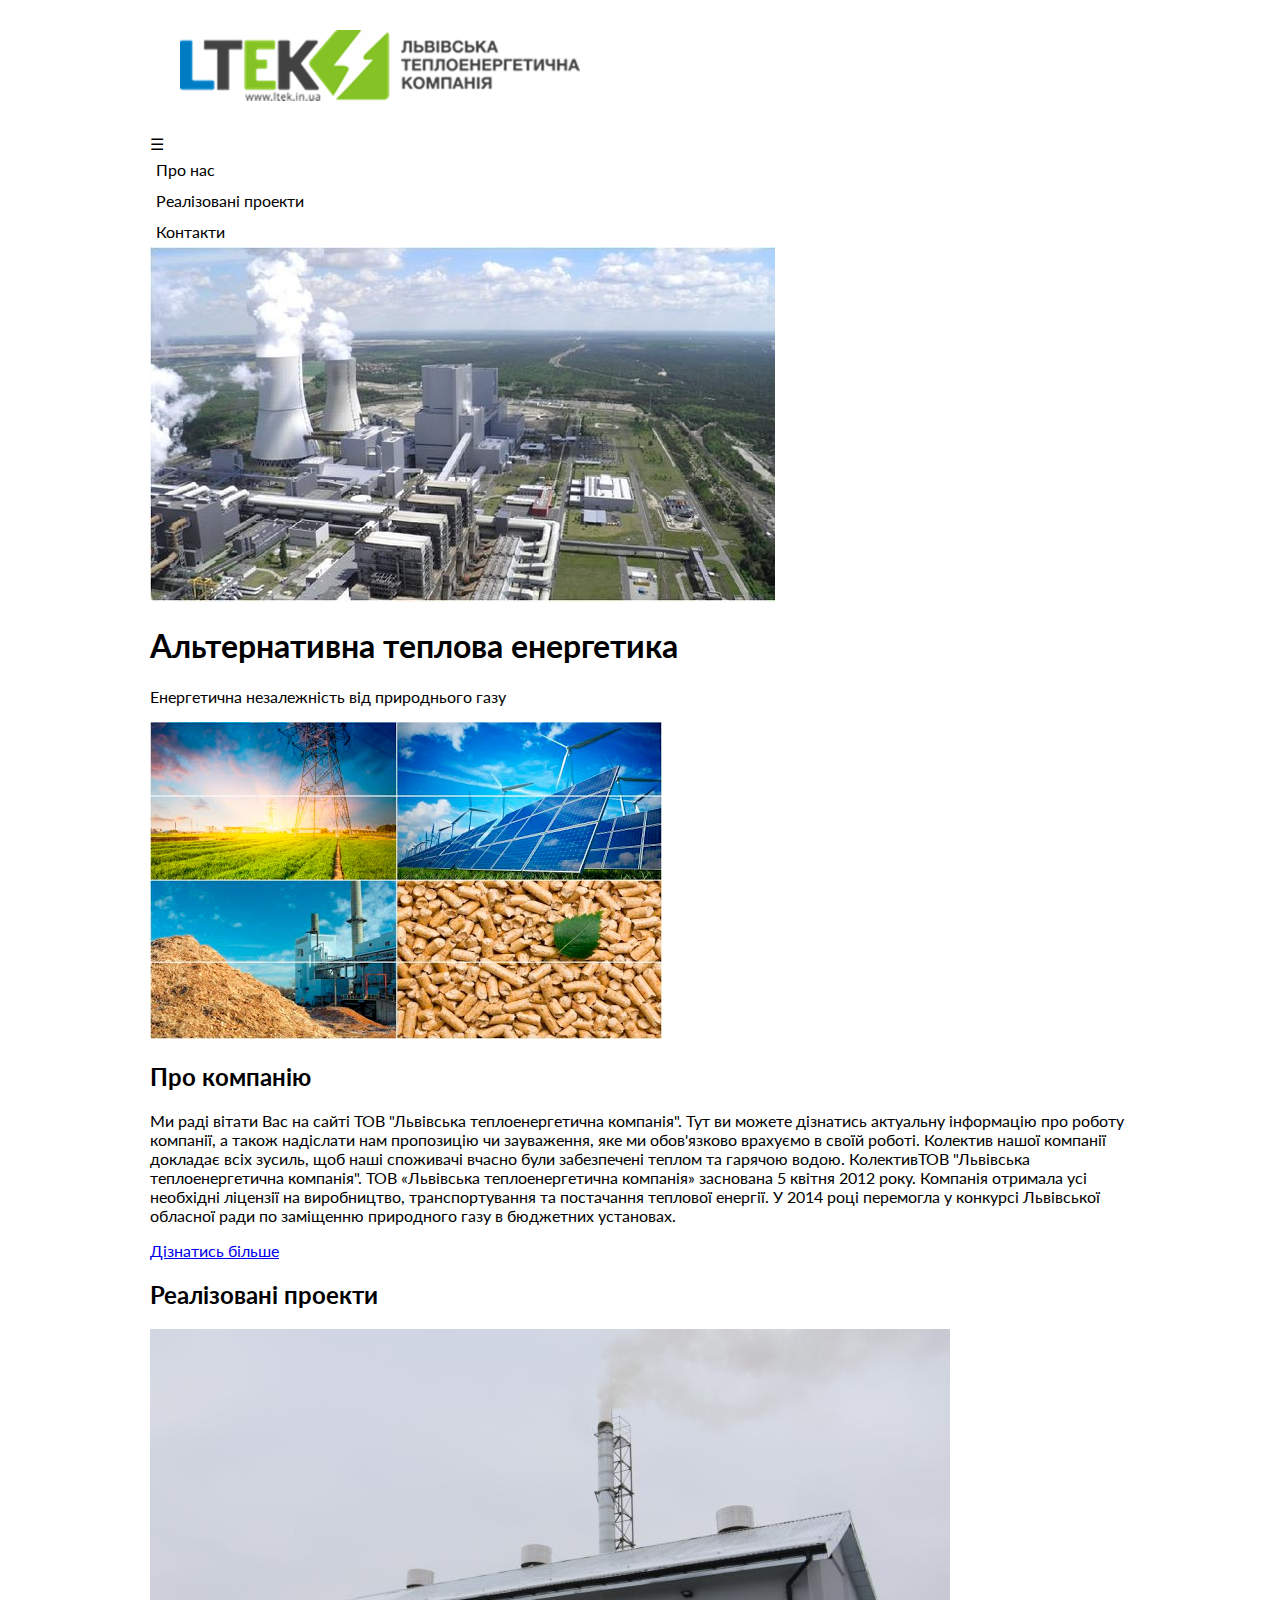
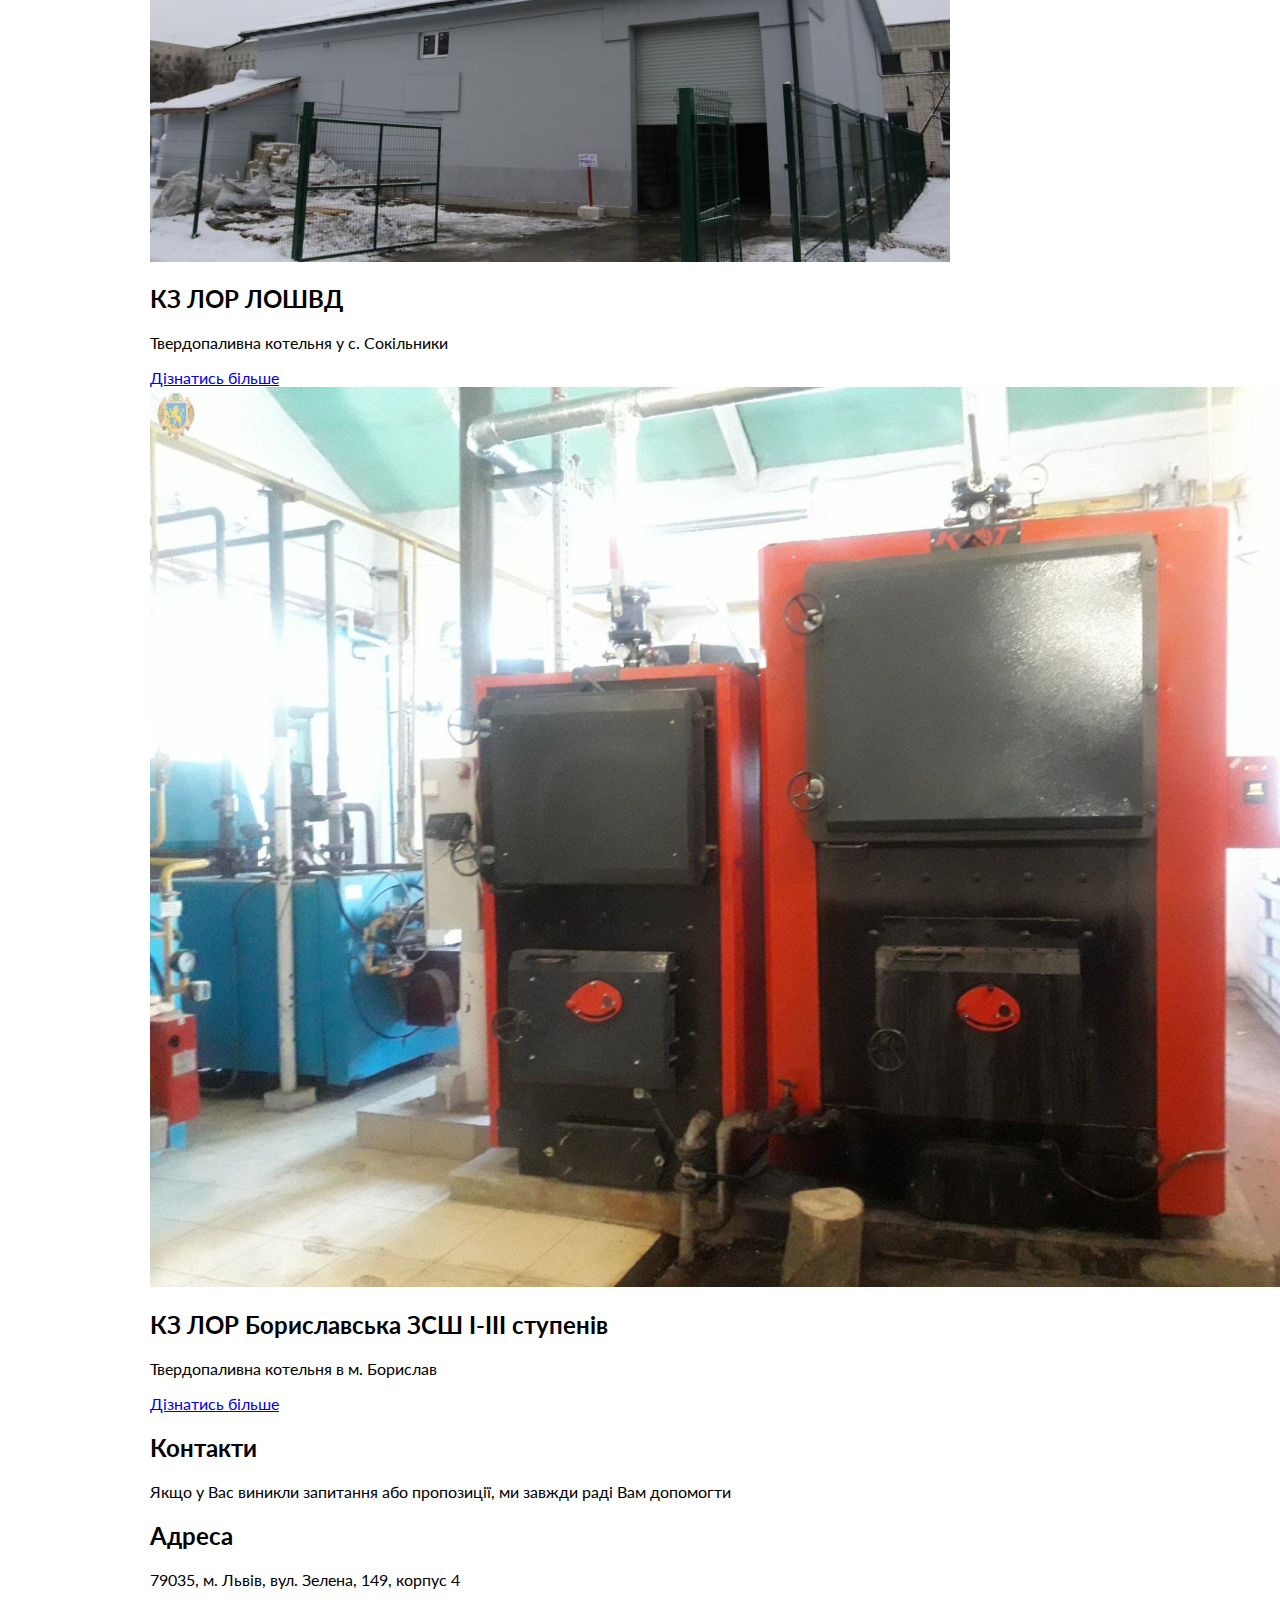
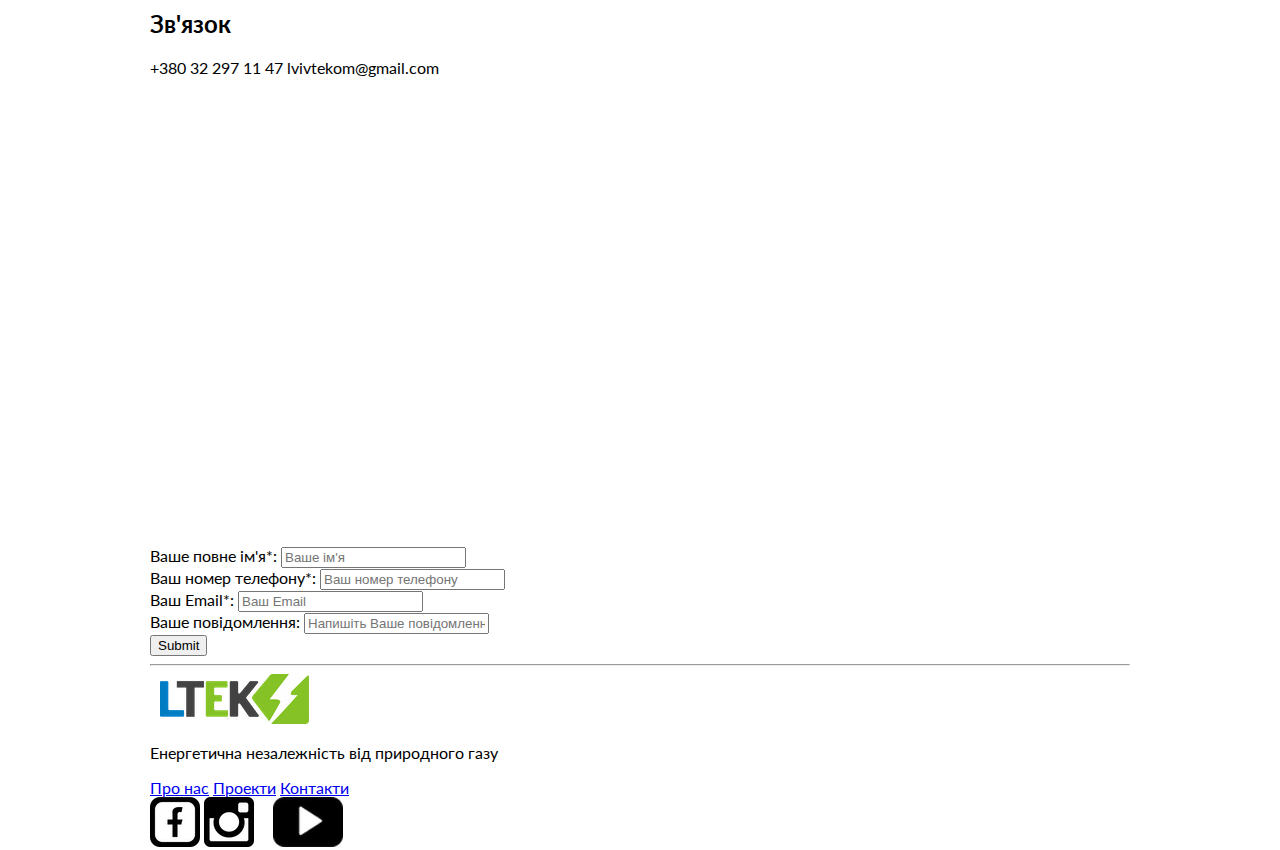
==== commit 0a892e00: "css code" ====
--- a/index.html
+++ b/index.html
@@ -8,14 +8,18 @@
 </head>
 <body>
     <header>
-        <div class="logo">
-             <img src="img/lteklogocrop.png" alt="logo ltek">
-        </div>     
-         <nav class="menu-items">
-             <a href="#about-us">Про нас</a>
-             <a href="#projects">Реалізовані проекти</a>
-             <a href="#contacts">Контакти</a>
-         </nav>
+         <div class="header-nav">
+            <div class="logo">
+                <img src="img/lteklogocrop.png" alt="logo ltek">
+            </div> 
+            <label class="burger-icon" for="burger-checkbox">☰</label>
+            <input type="checkbox" id="burger-checkbox">
+            <nav class="menu-items">
+                <a href="#about-us">Про нас</a>
+                <a href="#projects">Реалізовані проекти</a>
+                <a href="#contacts">Контакти</a>
+            </nav>
+         </div>   
          <div class="baner">
              <img src="img/teplostancija.jpg" alt="теплостанція">
              <div class="block-text">
--- a/css/index.css
+++ b/css/index.css
@@ -18,12 +18,21 @@
     padding: 30px;
 }
 
+
 header .menu-items a {
     display: block;
     text-decoration: none;
     color: var(--main-color);
     border: 1px solid transparent;
     padding: 5px;
- 
+}
 
+header .menu-items a:hover {
+    border: 1px solid var(--main-color)
+}
+
+/*burger menu */
+
+#burger-checkbox {
+    display: none;
 }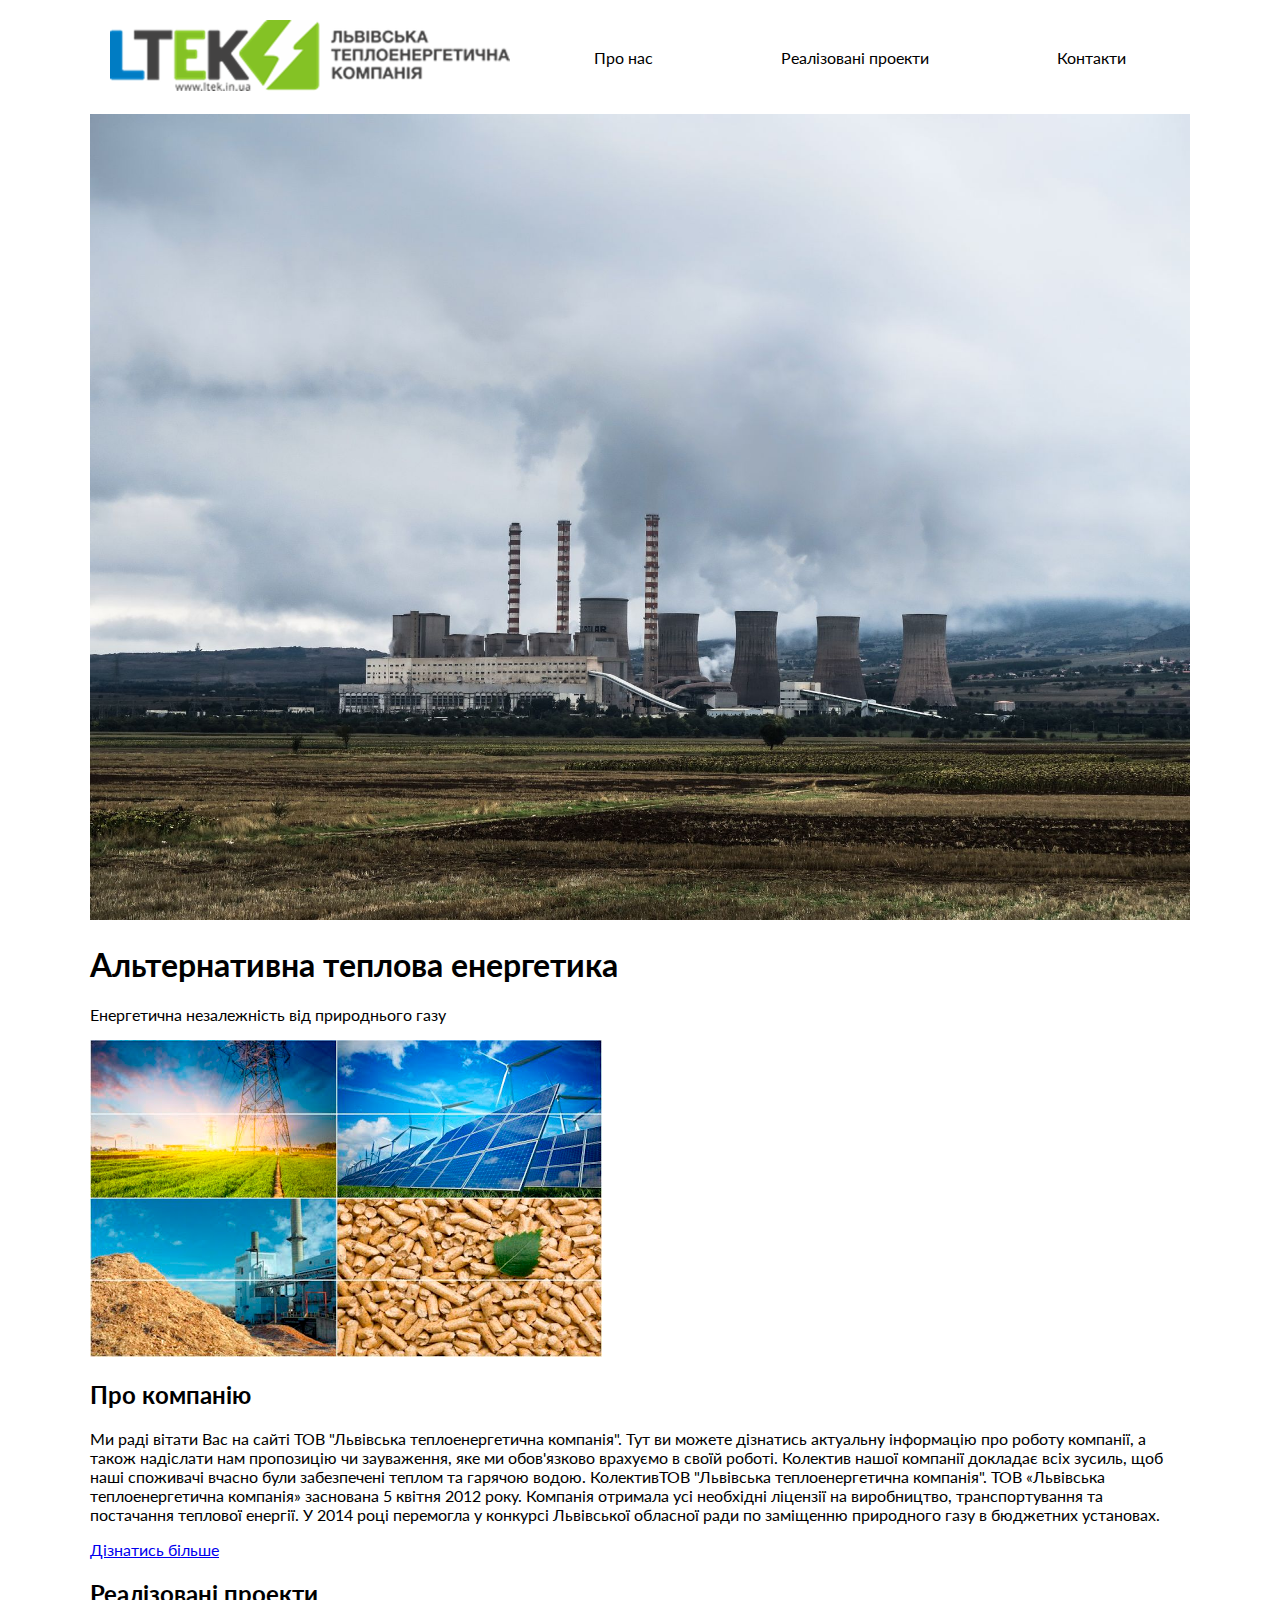
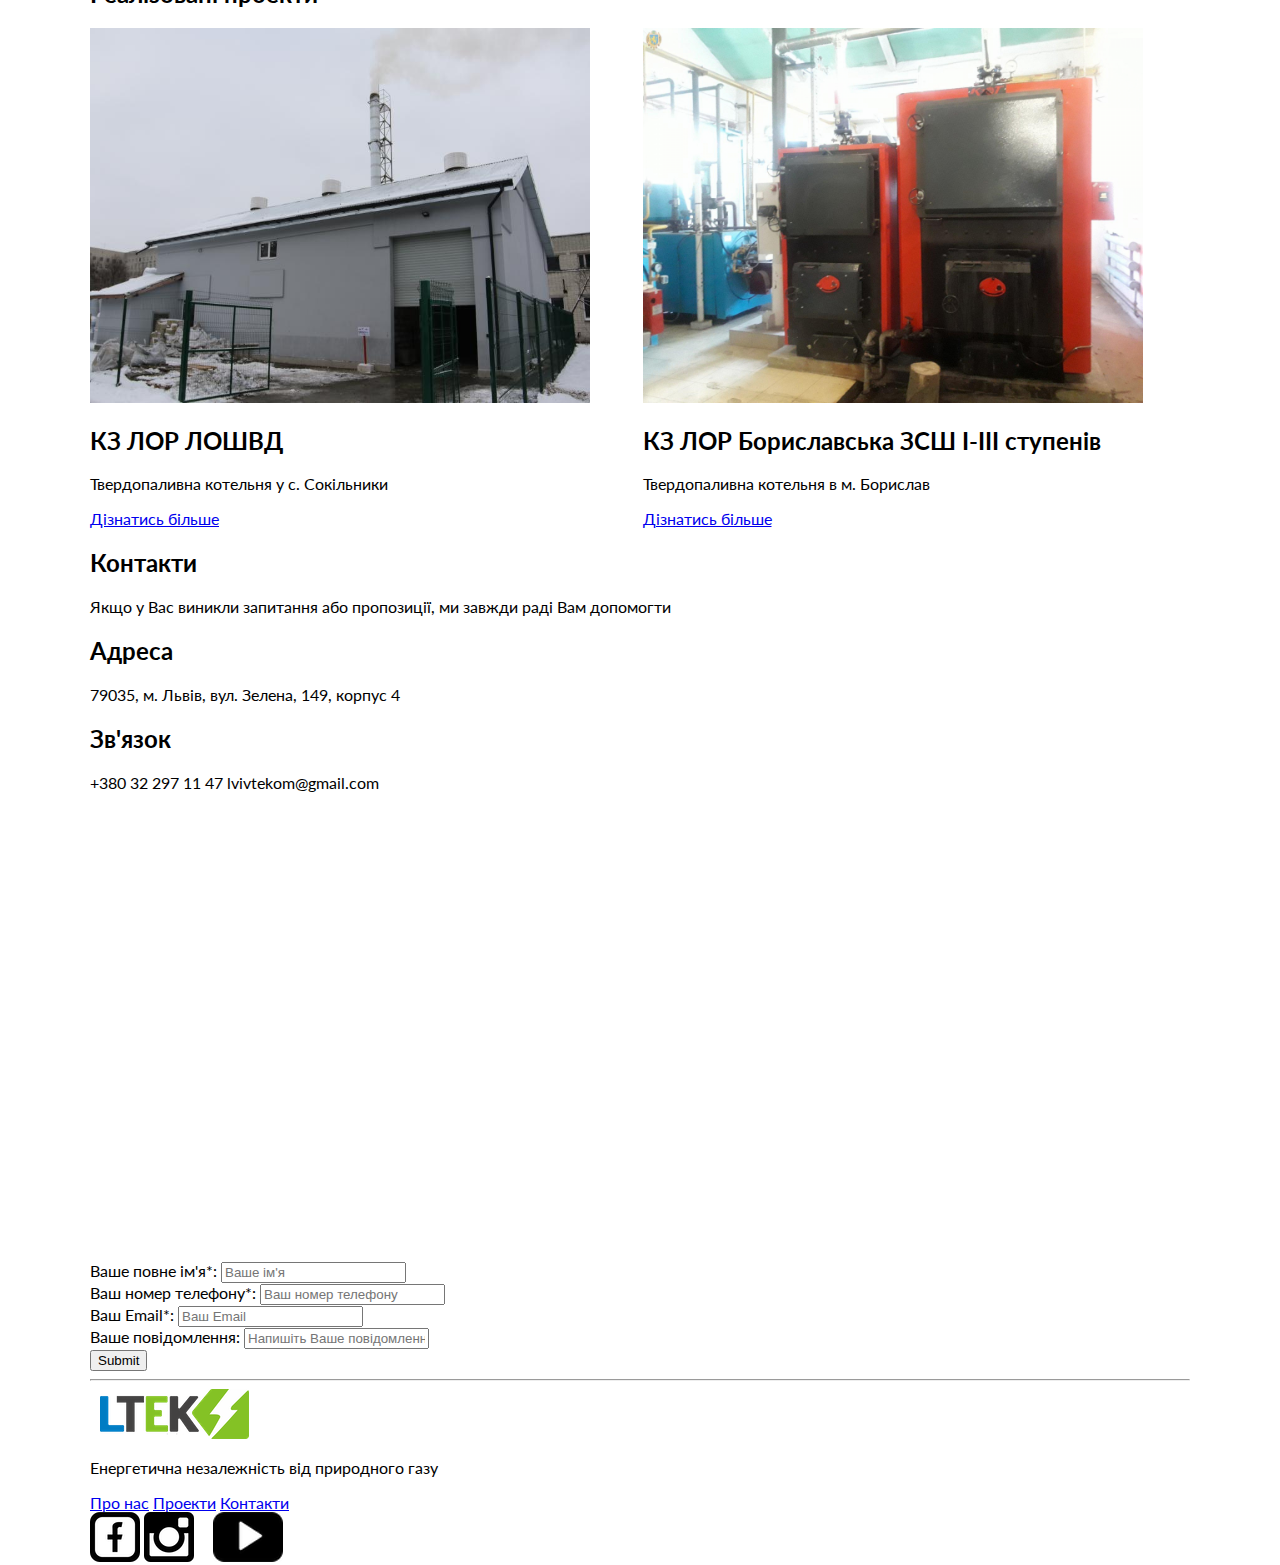
==== commit f0c6af3e: "css header" ====
--- a/index.html
+++ b/index.html
@@ -12,8 +12,6 @@
             <div class="logo">
                 <img src="img/lteklogocrop.png" alt="logo ltek">
             </div> 
-            <label class="burger-icon" for="burger-checkbox">☰</label>
-            <input type="checkbox" id="burger-checkbox">
             <nav class="menu-items">
                 <a href="#about-us">Про нас</a>
                 <a href="#projects">Реалізовані проекти</a>
@@ -21,7 +19,7 @@
             </nav>
          </div>   
          <div class="baner">
-             <img src="img/teplostancija.jpg" alt="теплостанція">
+             <img src="img/webliumbaner.jpeg" alt="теплостанція" width="1100px">
              <div class="block-text">
                  <h1>Альтернативна теплова енергетика</h1>
                  <p>Енергетична незалежність від природнього газу</p>
@@ -29,35 +27,39 @@
          </div>    
     </header>
     <main>
-        <div class="about-us">
-            <img src="img/banerabus.jpg" alt="про нас">
-            <h2 id="about-us">Про компанію</h2>
-            <p>
-                Ми раді вітати Вас на сайті ТОВ "Львівська теплоенергетична компанія". Тут ви можете дізнатись актуальну інформацію про роботу компанії, 
-                а також надіслати нам пропозицію чи зауваження, яке ми обов'язково врахуємо в своїй роботі.
-                Колектив нашої компанії докладає всіх зусиль, щоб наші споживачі вчасно були забезпечені теплом та гарячою водою.
-                КолективТОВ "Львівська теплоенергетична компанія".
-                ТОВ «Львівська теплоенергетична компанія» заснована 5 квітня 2012 року. 
-                Компанія отримала усі необхідні ліцензії на виробництво, транспортування та постачання теплової енергії. 
-                У 2014 році перемогла у конкурсі Львівської обласної ради по заміщенню природного газу в бюджетних установах.
-            </p>
-            <a href="aboutus.html">Дізнатись більше</a>
-        </div>
-        <div class="projects">
-        <h2 id="projects">Реалізовані проекти</h2>
-            <div class="sokilnyky">
-            <img src="img/sokilnyky.jpg" alt="котельня в сокільниках">
-            <h2>КЗ ЛОР ЛОШВД</h2>
-            <p>Твердопаливна котельня у с. Сокільники</p>
-            <a href="sokilnyky.html">Дізнатись більше</a>   
+        <article class="content">
+            <div class="about-us">
+                <img src="img/banerabus.jpg" alt="про нас">
+                <h2 id="about-us">Про компанію</h2>
+                <p>
+                    Ми раді вітати Вас на сайті ТОВ "Львівська теплоенергетична компанія". Тут ви можете дізнатись актуальну інформацію про роботу компанії, 
+                    а також надіслати нам пропозицію чи зауваження, яке ми обов'язково врахуємо в своїй роботі.
+                    Колектив нашої компанії докладає всіх зусиль, щоб наші споживачі вчасно були забезпечені теплом та гарячою водою.
+                    КолективТОВ "Львівська теплоенергетична компанія".
+                    ТОВ «Львівська теплоенергетична компанія» заснована 5 квітня 2012 року. 
+                    Компанія отримала усі необхідні ліцензії на виробництво, транспортування та постачання теплової енергії. 
+                    У 2014 році перемогла у конкурсі Львівської обласної ради по заміщенню природного газу в бюджетних установах.
+                </p>
+                <a href="aboutus.html">Дізнатись більше</a>
             </div>
-            <div class="boryslav">
-            <img src="img/kotelnaboryslav.jpg" alt="котельня в бориславі">
-            <h2>КЗ ЛОР Бориславська ЗСШ І-ІІІ ступенів</h2>
-            <p>Твердопаливна котельня в м. Борислав</p>
-            <a href="boryslav.html">Дізнатись більше</a>
+            <div class="projects">
+            <h2 id="projects">Реалізовані проекти</h2>
+                <div class="project-list">
+                    <div class="sokilnyky">
+                    <img src="img/sokilnyky.jpg" alt="котельня в сокільниках" width="500px" height="375px">
+                    <h2>КЗ ЛОР ЛОШВД</h2>
+                    <p>Твердопаливна котельня у с. Сокільники</p>
+                    <a href="sokilnyky.html">Дізнатись більше</a>   
+                    </div>
+                    <div class="boryslav">
+                    <img src="img/kotelnaboryslav.jpg" alt="котельня в бориславі" width="500px">
+                    <h2>КЗ ЛОР Бориславська ЗСШ І-ІІІ ступенів</h2>
+                    <p>Твердопаливна котельня в м. Борислав</p>
+                    <a href="boryslav.html">Дізнатись більше</a>
+                    </div>
+                </div>    
             </div>
-        </div>
+        </article>   
         <div class="contacts">
             <!---Contacts-->
             <div>
--- a/css/index.css
+++ b/css/index.css
@@ -2,22 +2,25 @@
 
 :root {
     --main-color: black;
+    --block-color: white;
     scroll-behavior: smooth;
     font-family: 'Lato', sans-serif;
 }
 
 body {
-    max-width: 980px;
+    max-width: 1100px;
     margin: auto;
-
 }
 
-header .logo img {
-    justify-content:center;
-    align-content: center;
-    padding: 30px;
+header .logo {
+    justify-content: center;
+    padding: 20px;
 }
 
+header .menu-items {
+    flex: 1;
+    justify-content: space-around;
+}
 
 header .menu-items a {
     display: block;
@@ -27,12 +30,20 @@
     padding: 5px;
 }
 
-header .menu-items a:hover {
-    border: 1px solid var(--main-color)
+@media (min-width:760px) {
+    header .header-nav{
+        display: flex;
+        justify-content: space-around;
+    }
+    header .menu-items {
+        display: flex;
+        align-items: center;
+    }
 }
-
-/*burger menu */
-
-#burger-checkbox {
-    display: none;
+@media (min-width:660px) {
+    .project-list {
+        display: grid;
+        grid-template-columns: 1fr 1fr;
+        grid-gap: 5px;
+    }
 }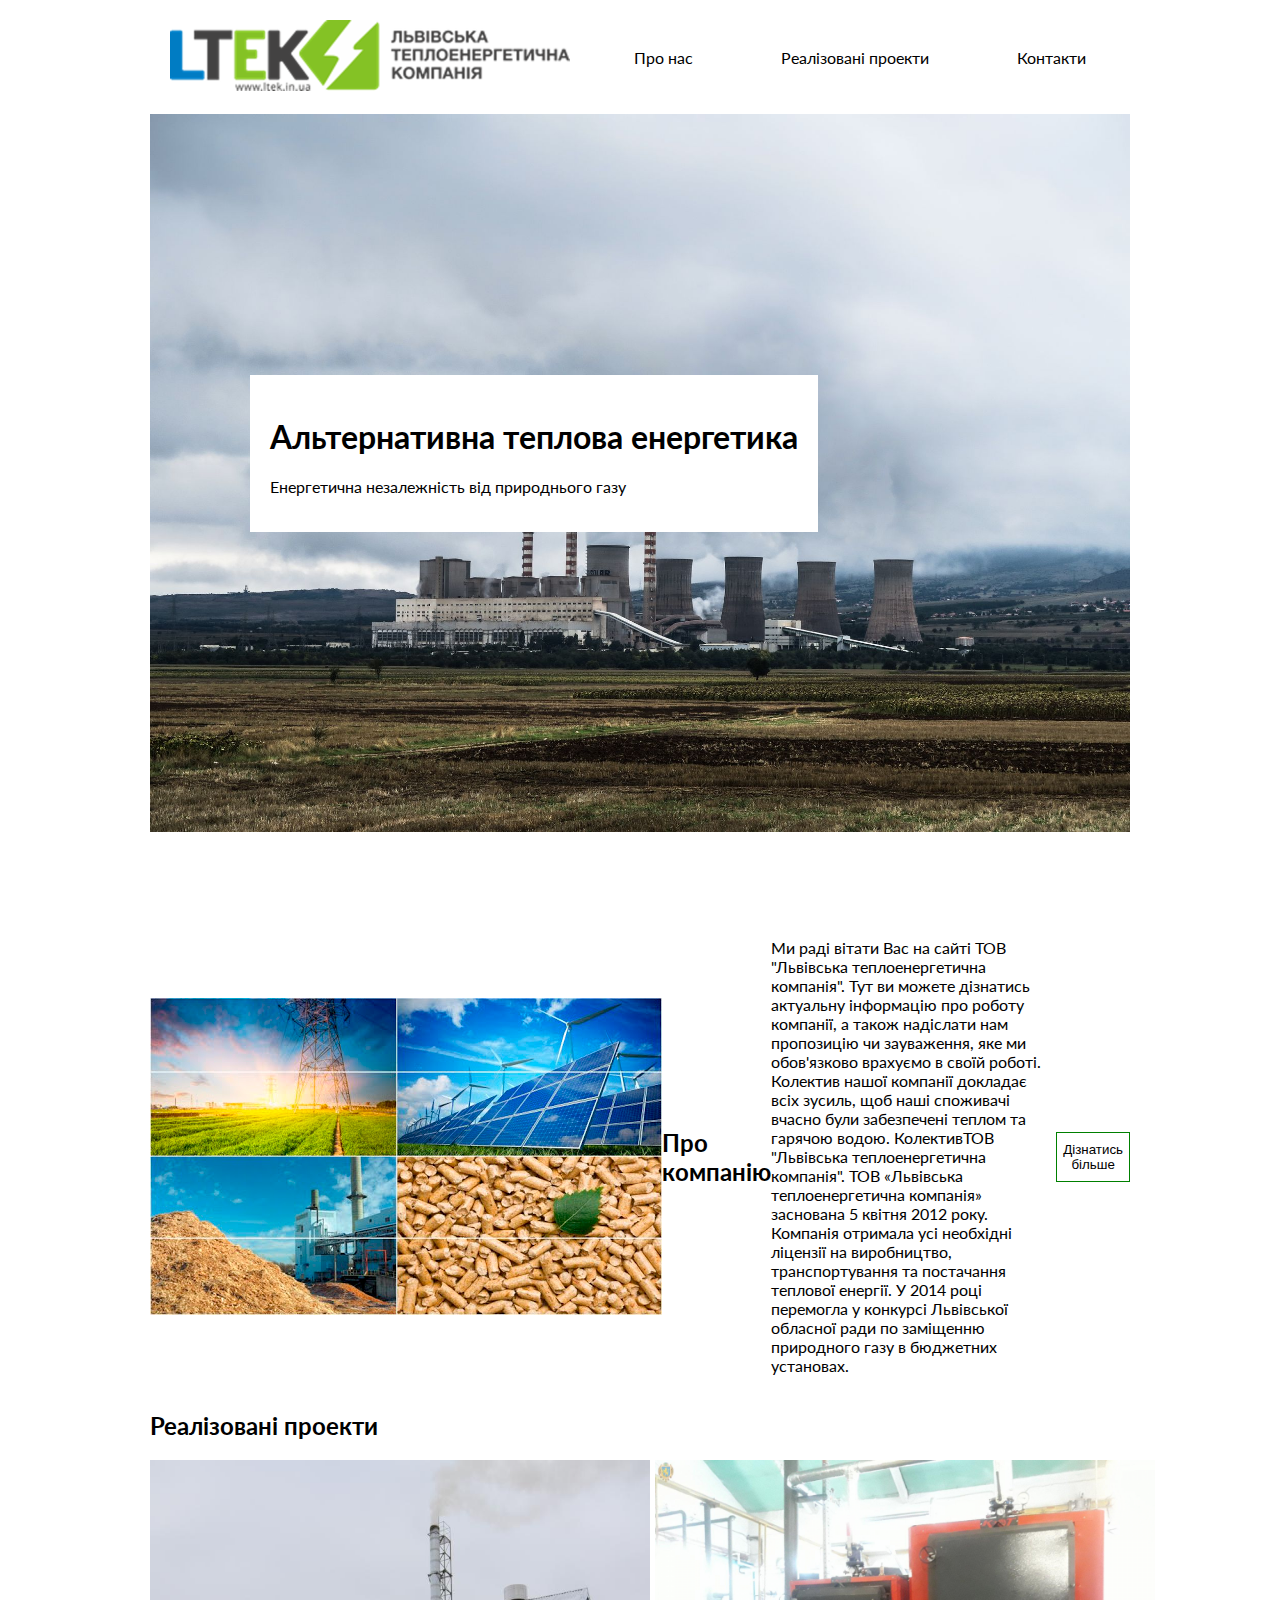
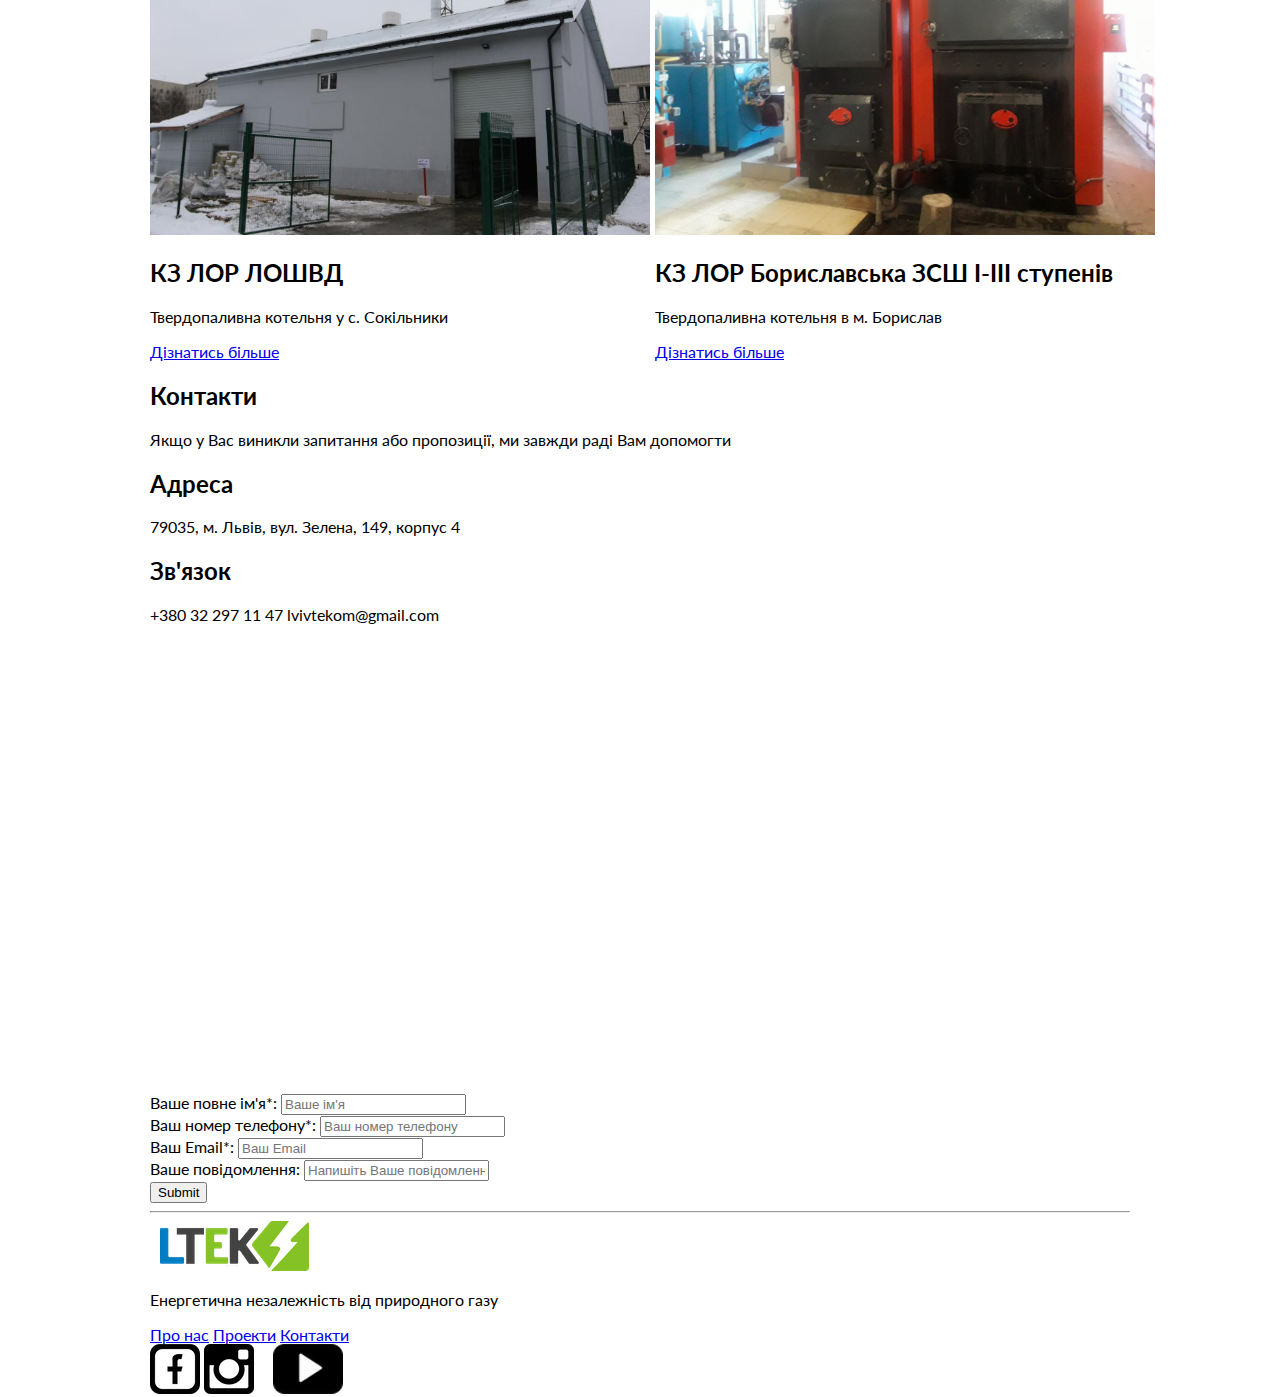
==== commit 4f57237e: "css block-text" ====
--- a/index.html
+++ b/index.html
@@ -19,7 +19,7 @@
             </nav>
          </div>   
          <div class="baner">
-             <img src="img/webliumbaner.jpeg" alt="теплостанція" width="1100px">
+             <img src="img/webliumbaner.jpeg" alt="теплостанція" width="980px">
              <div class="block-text">
                  <h1>Альтернативна теплова енергетика</h1>
                  <p>Енергетична незалежність від природнього газу</p>
@@ -40,7 +40,9 @@
                     Компанія отримала усі необхідні ліцензії на виробництво, транспортування та постачання теплової енергії. 
                     У 2014 році перемогла у конкурсі Львівської обласної ради по заміщенню природного газу в бюджетних установах.
                 </p>
-                <a href="aboutus.html">Дізнатись більше</a>
+                <button class="button-info">
+                    <a href="aboutus.html">Дізнатись більше</a>
+                </button>    
             </div>
             <div class="projects">
             <h2 id="projects">Реалізовані проекти</h2>
--- a/css/index.css
+++ b/css/index.css
@@ -8,7 +8,7 @@
 }
 
 body {
-    max-width: 1100px;
+    max-width: 980px;
     margin: auto;
 }
 
@@ -30,6 +30,45 @@
     padding: 5px;
 }
 
+.baner {
+    position: relative;
+    display: flex;
+}
+.block-text {
+    position: absolute;
+    bottom: 300px;
+    left: 100px;
+    background-color: var(--block-color);
+    padding: 20px;
+
+}
+
+main .content .about-us {
+display: flex;
+padding-top: 90px;
+
+}
+main .content .about-us img {
+width: 100%;
+}
+
+.about-us {
+align-items: center
+}
+
+.button-info {
+    width: 200px;
+    height: 50px;
+    border: 0.1em solid green;
+    text-decoration: none;
+    background-color: white
+}
+.button-info a {
+    text-decoration: none;
+    color: var(--main-color);
+    
+}
+
 @media (min-width:760px) {
     header .header-nav{
         display: flex;
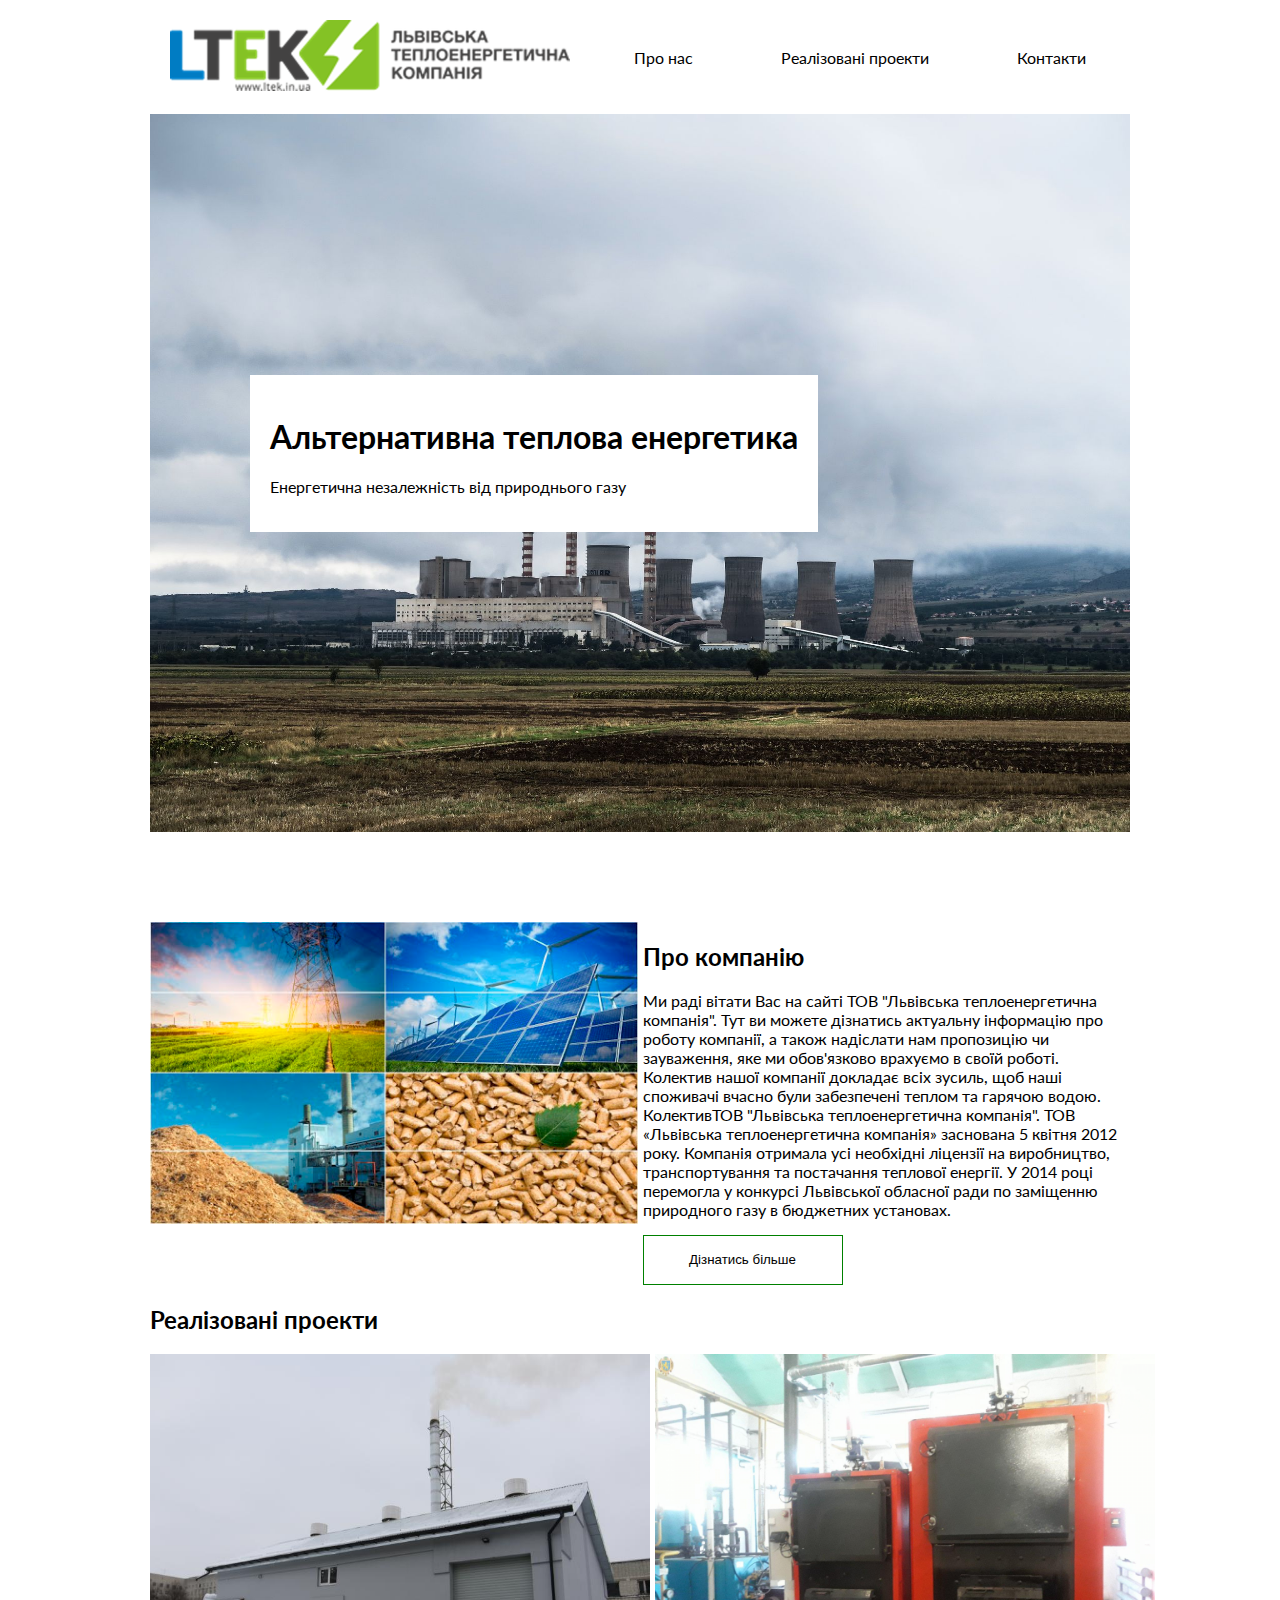
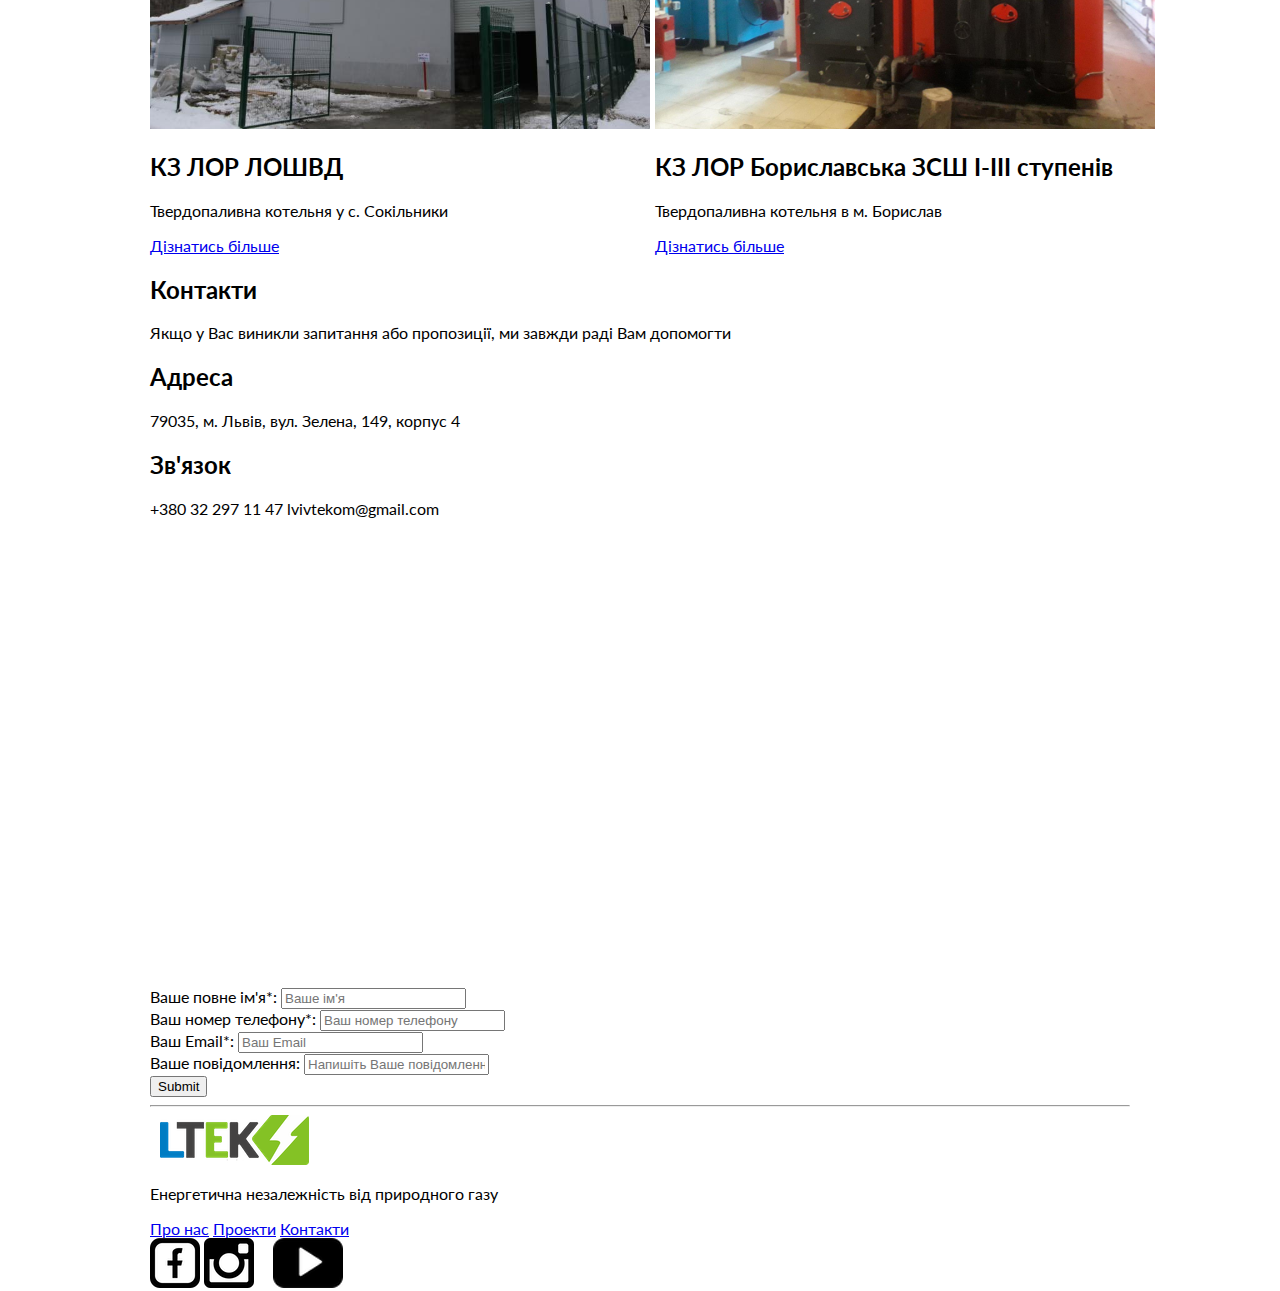
==== commit af2a72ab: "block-about" ====
--- a/index.html
+++ b/index.html
@@ -30,19 +30,21 @@
         <article class="content">
             <div class="about-us">
                 <img src="img/banerabus.jpg" alt="про нас">
-                <h2 id="about-us">Про компанію</h2>
-                <p>
-                    Ми раді вітати Вас на сайті ТОВ "Львівська теплоенергетична компанія". Тут ви можете дізнатись актуальну інформацію про роботу компанії, 
-                    а також надіслати нам пропозицію чи зауваження, яке ми обов'язково врахуємо в своїй роботі.
-                    Колектив нашої компанії докладає всіх зусиль, щоб наші споживачі вчасно були забезпечені теплом та гарячою водою.
-                    КолективТОВ "Львівська теплоенергетична компанія".
-                    ТОВ «Львівська теплоенергетична компанія» заснована 5 квітня 2012 року. 
-                    Компанія отримала усі необхідні ліцензії на виробництво, транспортування та постачання теплової енергії. 
-                    У 2014 році перемогла у конкурсі Львівської обласної ради по заміщенню природного газу в бюджетних установах.
-                </p>
-                <button class="button-info">
-                    <a href="aboutus.html">Дізнатись більше</a>
-                </button>    
+                <div class="block-about">
+                    <h2 id="about-us">Про компанію</h2>
+                    <p>
+                        Ми раді вітати Вас на сайті ТОВ "Львівська теплоенергетична компанія". Тут ви можете дізнатись актуальну інформацію про роботу компанії, 
+                        а також надіслати нам пропозицію чи зауваження, яке ми обов'язково врахуємо в своїй роботі.
+                        Колектив нашої компанії докладає всіх зусиль, щоб наші споживачі вчасно були забезпечені теплом та гарячою водою.
+                        КолективТОВ "Львівська теплоенергетична компанія".
+                        ТОВ «Львівська теплоенергетична компанія» заснована 5 квітня 2012 року. 
+                        Компанія отримала усі необхідні ліцензії на виробництво, транспортування та постачання теплової енергії. 
+                        У 2014 році перемогла у конкурсі Львівської обласної ради по заміщенню природного газу в бюджетних установах.
+                    </p>
+                    <button class="button-info">
+                        <a href="aboutus.html">Дізнатись більше</a>
+                    </button> 
+                </div>   
             </div>
             <div class="projects">
             <h2 id="projects">Реалізовані проекти</h2>
--- a/css/index.css
+++ b/css/index.css
@@ -43,17 +43,16 @@
 
 }
 
-main .content .about-us {
-display: flex;
+main .about-us {
+display: grid;
+grid-template-columns: 1fr 1fr;
 padding-top: 90px;
+grid-gap: 5px;
 
 }
-main .content .about-us img {
-width: 100%;
-}
 
-.about-us {
-align-items: center
+.about-us img {
+    width: 100%;
 }
 
 .button-info {
@@ -78,7 +77,7 @@
         display: flex;
         align-items: center;
     }
-}
+
 @media (min-width:660px) {
     .project-list {
         display: grid;
